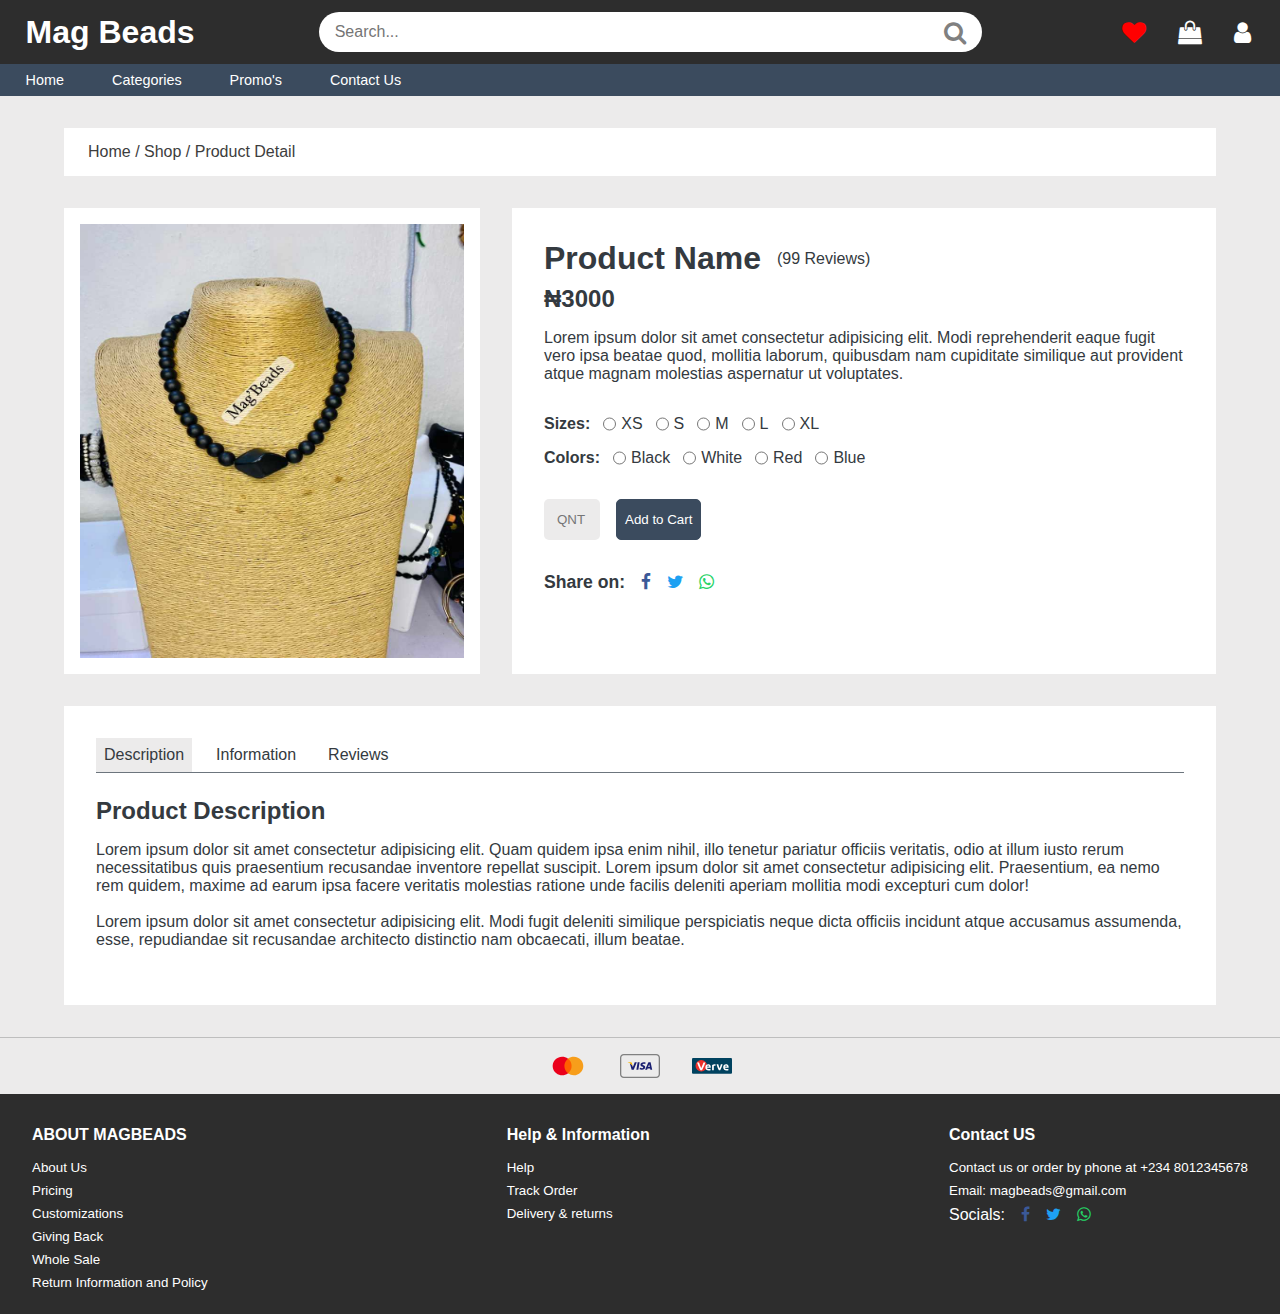
==== product_detail.html @ 9bba2bfe "Start version" ====
<!DOCTYPE html>
<html lang="en">
<head>
    <meta charset="UTF-8">
    <meta name="viewport" content="width=device-width, initial-scale=1.0">
    <title>MagBeads - Product Page</title>
    <link rel="stylesheet" href="css/test.css">
    <link rel="preconnect" href="https://fonts.googleapis.com">
    <link rel="preconnect" href="https://fonts.gstatic.com" crossorigin>
    <link href="https://fonts.googleapis.com/css2?family=Poppins:ital,wght@0,100;0,200;0,300;0,400;0,500;0,600;0,700;0,800;0,900;1,100;1,200;1,300;1,400;1,500;1,600;1,700;1,800&display=swap" rel="stylesheet">
    <link rel="stylesheet" href="assets/font-awesome/font-awesome.min.css">
</head>
<body>
    <div class="container_productPage">
        <div class="header">

        <div class="top_banner">
            <h1 id="banner"><a href="index.html">Mag Beads</a></h1>
            <div id="search">
                <input type="text" placeholder="Search...">
                <i class= "fa fa-search norm_size srch"></i>
            </div>
            <div id="icons">
                <div id="cart">
                    <a href="#"><i class="fa fa-heart norm_size" style="color: red;" ></i></a>
                </div>
                <div id="cart">
                    <a href="#"><i class="fa fa-shopping-bag norm_size" ></i></a>
                </div>
                <div>
                    <a href="regpage.html"><i class="fa fa-user norm_size"></i></a>
                </div>
            </div>
        </div>

        <div class="menu">
            <nav id="desktop-nav">
                <ul>
                    <li><a href="#">Home</a></li>
                    <li><a href="test2.html">Categories</a>
                        <div class="sub-list">
                            <ul>
                                <li><a href="shop.html">Waist Beads</a></li>
                                <li><a href="shop.html">Bracelets</a></li>
                                <li><a href="shop.html">Necklaces</a></li>
                                <li><a href="shop.html">Beaded Bags</a></li>
                                <li><a href="shop.html">Anklets</a></li>
                                <li><a href="shop.html">Phone Straps</a></li>
                            </ul>
                        </div>
                    </li>
                    <li><a href="#">Promo's</a></li>
                    <li><a href="#">Contact Us</a></li>
                </ul>
            </nav>
            <nav id="hamburger-nav">
                <div class="hamburger-menu">
                  <div class="hamburger-icon" onclick="toggleMenu()">
                    <span></span>
                    <span></span>
                    <span></span>
                  </div>
                  <div class="menu-links">
                    <li><i class="fa fa-home norm_size"></i><a href="#" onclick="toggleMenu()">Home</a></li>
                    <li><i class="fa fa-tags norm_size" ></i><a href="test2.html">Categories</a>
                        <div class="sub-list">
                            <ul>
                                <li><a href="shop.html" onclick="toggleMenu()">Waist Beads</a></li>
                                <li><a href="shop.html" onclick="toggleMenu()">Bracelets</a></li>
                                <li><a href="shop.html" onclick="toggleMenu()">Necklaces</a></li>
                                <li><a href="shop.html" onclick="toggleMenu()">Beaded Bags</a></li>
                                <li><a href="shop.html" onclick="toggleMenu()">Anklets</a></li>
                                <li><a href="shop.html" onclick="toggleMenu()">Phone Straps</a></li>
                            </ul>
                        </div>
                    </li>
                    <li><i class="fa fa-list norm_size"></i><a href="#" onclick="toggleMenu()">Promo's</a></li>
                    <li><i class="fa fa-envelope norm_size"></i><a href="#" onclick="toggleMenu()">Contact Us</a></li>
                  </div>
                </div>
              </nav>
        </div>
        </div>

        <div id="body_background">
            <div id="directory"><p>Home / Shop / Product Detail </p></div>
        </div>

        <div class="main_body_productPage">
            <div class="content">

                <div class="left_main">
                    <div class="image_conatiner" style="background: url('assets/item1.jpg');background-size: cover;background-position: center;"><img src="assets/item1.jpg" alt=""></div>
                </div>

                <div class="right_main">
                    <div class="product_details">
                        <h1>Product Name</h1>
                        <span>(99 Reviews)</span>
                    </div>
                    <div class="product_description">
                        <h2>₦3000</h2>
                        <p>Lorem ipsum dolor sit amet consectetur adipisicing elit. Modi reprehenderit eaque fugit vero ipsa beatae quod, mollitia laborum, 
                           quibusdam nam cupiditate similique aut provident atque magnam molestias aspernatur ut voluptates.
                        </p>
                    </div>
                    <div class="product_specifications mt">
                        <div class="product_specifications--ctrls">
                            <h4>Sizes:</h4>
                            <input type="radio" name="xlarge" >
                            <label for="xlarge">XS</label>
                            
                            <input type="radio" name="large" >
                            <label for="small">S</label>

                            <input type="radio" name="medium" >
                            <label for="medium">M</label>

                            <input type="radio" name="small" >
                            <label for="large">L</label>

                            <input type="radio" name="small" >
                            <label for="xlarge">XL</label>
                        </div>
                        <div class="product_specifications--ctrls">
                            <h4>Colors:</h4>
                            <input type="radio" name="black">
                            <label for="black">Black</label>
                                
                            <input type="radio" name="white">
                            <label for="white">White</label>

                            <input type="radio" name="red">
                            <label for="red">Red</label>

                            <input type="radio" name="blue">
                            <label for="blue">Blue</label>
                        </div>
                    </div>
                    <div class="product_amount mt">
                        <input placeholder="QNT">
                        <button>Add to Cart</button>
                    </div>
                    <h4 class="product_share mt">Share on:
                        <a href="#"><i class="fa fa-facebook" style="color: #3b5998;"></i></a>
                        <a href="#"><i class="fa fa-twitter" style="color: #1da1f2;"></i></a>
                        <a href="#"><i class="fa fa-whatsapp" style="color: #25d366"></i></a>
                    </h4>
                    
                </div>
            </div>

            <div class="detailed_description">
                <nav>
                    <ul>
                        <li>Description</li>
                        <li>Information</li>
                        <li>Reviews</li>
                    </ul>
                </nav>
                <div class="main_description">
                    <h2>Product Description</h2>
                    <p>Lorem ipsum dolor sit amet consectetur adipisicing elit. Quam quidem ipsa enim nihil, illo tenetur pariatur officiis veritatis, 
                       odio at illum iusto rerum necessitatibus quis praesentium recusandae inventore repellat suscipit. Lorem ipsum dolor sit amet consectetur 
                       adipisicing elit. Praesentium, ea nemo rem quidem, maxime ad earum ipsa facere veritatis molestias ratione unde facilis deleniti aperiam 
                       mollitia modi excepturi cum dolor!
                        <br>
                        <br>
                       Lorem ipsum dolor sit amet consectetur adipisicing elit. Modi fugit deleniti similique perspiciatis neque dicta officiis incidunt atque 
                       accusamus assumenda, esse, repudiandae sit recusandae architecto distinctio nam obcaecati, illum beatae.
                    </p>
                </div>
            </div>
        </div>

        <footer>
            <div id="footer_icons">
                    <ul>
                        <li><img src="assets/ma_symbol.svg" alt="MasterCard" style="width: 40px;"></li>
                        <li><img src="assets/visa-icon.svg" alt="Visa" style="width: 40px;"></li>
                        <li><img src="assets/verve-svgrepo-com.svg" alt="Verve" style="width: 40px;"></li>
                    </ul>
            </div>
    
            <div id="footer">
                <div id="footer_components">
                    <div id="about_us">
                        <h4>ABOUT MAGBEADS</h4>
                        <ul>
                            <li><a href="#">About Us</a></li>
                            <li><a href="#">Pricing</a></li>
                            <li><a href="#">Customizations</a></li>
                            <li><a href="#">Giving Back</a></li>
                            <li><a href="#">Whole Sale</a></li>
                            <li><a href="#">Return Information and Policy</a></li>
                        </ul>
                    </div>
                    
                    <div id="Help">
                        <h4>Help & Information</h4>
                        <ul>
                            <li><a href="#">Help</a></li>
                            <li><a href="#">Track Order</a></li>
                            <li><a href="#">Delivery & returns</a></li>
                        </ul>
                    </div>
                    
                    <div id="contact_us">
                        <h4>Contact US</h4>
                        <ul>
                            <li>Contact us or order by phone at +234 8012345678</li>
                            <li>Email: <a href="#">magbeads@gmail.com</a></li>
                            <li style="display: flex; gap: 1rem; font-size: 1rem;">Socials: 
                                <a href="#"><i class="fa fa-facebook" style="color: #3b5998;"></i></a>
                                <a href="#"><i class="fa fa-twitter" style="color: #1da1f2;"></i></a>
                                <a href="#"><i class="fa fa-whatsapp" style="color: #25d366"></i></a>
                            </li>
                        </ul>
                    </div>
                    
                </div>
            </div>
    
    </footer>

    </div>
    <script src="script.js"></script>
</body>
</html>
---- css/test.css ----
:root {
    --white: #fff;
    --gray: #6c757d;
    --gray-dark: #343a40;
    --primary: #FFD333;
    --light: #FFFFFF;
    --text-dark: #3D464D;
    --text-light: rgb(108, 117, 125); ;
  }
  
  
  *{
    margin: 0;
    padding: 0;
    box-sizing: border-box;
    font-family: poppins;
    font-family: "Roboto", sans-serif;
    
}

body{
    background-color: rgb(236, 235, 235);
    /* transition: all 0.5 ease-in-out; */
    transition: all 0.5s ease;
}

img{
    display: block;
    max-width: 100%;
}

@font-face {
    font-family: 'FontAwesome';
    src: url('../fonts/fontawesome-webfont.woff2') format('woff2'),
         url('../fonts/fontawesome-webfont.woff') format('woff'),
         url('../fonts/fontawesome-webfont.ttf') format('truetype');
  }

/* -----ICON STYLING START----- */
.fa.norm_size{
    font-family: 'FontAwesome';
    font-size: 1.5rem;
    cursor: pointer;
    margin: 0 1rem;  
}

.fa-heart{
    color: rgb(82, 80, 80);
}
/* -----ICON STYLING END----- */


.top_banner {
    min-height: 4rem;
    display: flex;
    background-color: rgb(45, 45, 45);
    color: white;
    align-items: center;
    padding: 0 1% 0 2%;
}

#banner a {
    text-decoration: none;
    color: white;
    font-size: 2rem;
}

#search {
    position: relative;
    flex: 1;
    margin: 0 10%;
}

#search input {
    width: 100%;            
    height: 2.5rem;
    padding: 0 2.5rem 0 1rem;
    font-size: 1rem;
    border-radius: 20px;
    border: none;
    outline: none;
}

#search .srch {
    position: absolute;
    top: 50%;
    right: 0;            
    transform: translateY(-50%);
    font-size: 1.5rem;
    color: grey;
}

#icons{
    display:flex;
}

#icons a{
    text-decoration: none;
    color: white;
}

.menu{
    min-height: 2rem;
    background-color: rgb(59, 75, 94);
    padding: 0 2%;
    display: flex;
    align-items: center;
}

.menu ul li a{
    text-decoration: none;
    font-size: 0.9rem;
    color: white;      
}

.menu ul{
    list-style: none;
    display: flex;
    flex-wrap: wrap;
    width: 100%;
    max-width: 100%;
    flex: 1 1 auto;
    margin-right: 10px;
}

#desktop-nav li{
    margin-right: 3rem;
    font-weight: 200;
}

.menu li a:hover{
    color: grey;
    text-decoration-color: rgb(181, 181, 181); 
}

.sub-list{
    display: none;
}

.sub-list ul li a{
    color: black;
}

.sub-list ul li{
    margin: 1rem 1rem 2rem 1rem;
}

.menu ul li:hover .sub-list{
    display: block;
    position: absolute;
    padding-top: 5px;
    background-color: rgb(248, 248, 248);
    border-radius: 5px;
}

.menu ul li:hover .sub-list ul{
    display: block;
}

/* -----MOBILE NAV----- */
#hamburger-nav {
    display: none;
  }
  
  .hamburger-menu {
    position: relative;
    display: inline-block;
  }
  
  .hamburger-icon {
    display: flex;
    flex-direction: column;
    justify-content: space-between;
    height: 24px;
    width: 30px;
    cursor: pointer;
    margin: 0.7rem 0;
  }
  
  .hamburger-icon span {
    width: 100%;
    height: 2px;
    background-color: #FFFFFF;
    transition: all 0.3 ease-in-out;
  }

  .menu-links {
    position: fixed;
    /* top: ; */
    left: -0.5rem;
    background-color: white;
    width: fit-content;
    height: 100vh;
    transform: translateX(-15rem);
    overflow: hidden;
    /* transition: all 0.5 ease-in-out; */
    transition: all 0.3s ease;
  }
  
  .menu-links a {
    display: block;
    padding: 10px;
    /* text-align: center; */
    font-size: 1.5rem;
    color: black;
    text-decoration: none;
    transition: all 0.3 ease-in-out;
    width: 70%;
    margin: 0 auto;
    
  }
  
  .menu-links li {
    list-style: none;
    display: flex; 
    align-items: center;
    margin: 0.5rem 1rem;
  }
  
  /* .menu-links.open {
    max-height: 300px;
  } */

  .menu-links.open {
    /* height: 100vh; */
    transform: translateX(0rem);
    transition: all 0.5 ease-in-out;
  }

  .hamburger-icon.open span:first-child {
    transform: rotate(45deg) translate(10px, 5px);
  }
  
  .hamburger-icon.open span:nth-child(2) {
    opacity: 0;
  }
  
  .hamburger-icon.open span:last-child {
    transform: rotate(-45deg) translate(10px, -5px);
  }
  
  .hamburger-icon span:first-child {
    transform: none;
  }
  
  .hamburger-icon span:first-child {
    opacity: 1;
  }
  
  .hamburger-icon span:first-child {
    transform: none;
  }
/* -----MOBILE END----- */

.cart{
    display: flex;
    font-size: 1.8rem;
    justify-content: right;
    margin-right: 3%;
}

.banner{
    min-height: 18rem;
    margin-top: 1.5rem;
    background-size: cover;
    background-position: center;
    display: flex;
    justify-content: center;
    align-items: center;
    text-align: center;
    font-size: 8rem;
    color: rgb(59, 75, 94);
}

/* ----- CONTENT SECTION ----- */

.itm_head_desc{
    width: 100%;
    display: flex;
    justify-content: center;
    align-items: center;
    margin: 2rem 0 1rem 0;
}

.item:hover{
    transform: scale(1.1); 
    box-shadow: 0 4px 8px rgba(0, 0, 0, 0.2), 0 4px 12px rgba(0, 0, 0, 0.1);
    cursor: pointer;
}

.item-section{ 
    overflow: hidden;
    padding: 2rem;
}

/* .item_div{
    width: 100%;
    display: flex;
    justify-content: center;
} */

.item{
    background-color: white;
    aspect-ratio: 3/ 4;
}

.items{
    display: grid;
    gap: 1.4rem;
    grid-template-columns: repeat(auto-fit, minmax(200px, 1fr)) ;
}

.items section{
    display: flex;
    flex-direction: column;
    align-items: center;
    margin-bottom: 1rem;
}

.itm_img{
    aspect-ratio: 3/ 4;
    height: 100%;
    width: 100%;
    display: flex;
    justify-content: flex-end;
    align-items: flex-end;
}

.itm_img i{
    margin: 1rem;
    font-size: 1rem;
    padding: 0.5rem;
    background-color: rgb(243, 241, 240);
    border-radius: 50%;
}

.itm_img i:hover{
    background-color: rgb(226, 224, 224);
    color: red;
}

.desc{
    width: 100%;
    margin: 0.8rem 0 0.9rem 1rem;
}

.desc h3{
    margin-bottom: 5px;
    font-weight: 400;
    font-size: 0.8rem;
}

.like{
    margin: 0 1rem 0 0;
}

.like i:hover{
    color: red;
    transform: scale(1.1); 
}

.add-cart{
    margin: 1rem 0 1rem 0;
    height: 2rem;
    width: 6rem;
    border-radius: 5px;
    border: 0;
    background-color: rgb(219, 219, 219);
}

.buy-opt{
    display: flex; 
    align-items: center;
    margin-left: 1rem;
}

.buy-opt p{
    margin-left: 1rem;  
}

.buy-opt i{
    margin-left: 1rem;
    
}
/* ----- CONTENT SECTION END ----- */

/* -----FOOTER SECTION START----- */

#footer_icons{
    border-top: 1px solid rgb(190, 190, 190);
    padding: 0.5rem 0;
}

#footer_icons ul{
    display: flex;
    justify-content: center;
    align-items: center;
    gap: 2rem;
    list-style: none;
    font-size: x-large;
}

#footer_icons ul li{
   cursor: pointer;
}

#footer{
    background-color: rgb(45, 45, 45);
}

#footer_components{
    display: flex;
    justify-content: space-between;
    margin: 0rem 2rem;
    color: white;
    flex-wrap: wrap;
}

#footer_components div{
    padding: 2rem 0 1rem 0 ;
}

#footer_components h4{
    margin-bottom: 1rem;
}

#footer_components ul li{
    font-weight: 100;
    font-size: smaller;
    list-style: none;
    margin-bottom: 0.5rem;
}

#footer_components ul li a{
    text-decoration: none;
    color: white;
}

#footer_components ul li a:hover{
    text-decoration: underline;
}


/* -----FOOTER SECTION END----- */

/* -----SHOP PAGE START----- */

#directory{
    width: 100%;
    margin: 2rem 0;
    display: flex;
    justify-content: center;  
}

#directory p{
    width: 90%;
    height: 3rem;
    background-color:rgb(255, 255, 255);
    display: flex;
    align-items: center;
    padding: 0 0 0 1.5rem;
    font-weight: 300;
    font-size: medium;
    color: rgb(61, 61, 61);
}

#body_div{
    display: flex;
    justify-content: center;
    flex-wrap: wrap;
    margin: 0 4rem;
}

#sidebar_nav{
    /* padding-left: 1rem; */
    flex: 0 0;
}

#sidebar_nav h3{
    font-weight: 300;
    color: rgb(61, 61, 61);
}

.sidebar_filter{
    margin: 2rem 0rem 2rem 0rem;
    background-color: rgb(255, 255, 255);
    color: rgb(108, 117, 125);
}

.filter_container{
    min-width: 16rem;
    background-color: rgb(255, 255, 255);
    padding: 1.5rem;
}

.filter{
    display: flex;
    flex-direction: column;
    gap: 1rem;
}

.filter_opt{
    display: flex;
    gap: 2rem;
    justify-content: space-between;
    align-items: center;
}

.label_badge{
    border: 1px solid rgb(212, 210, 210);
    padding: 3px;
    border-radius: 2px;
    font-size: 11px;
}

/* .test_div{
    display: flex;
    width: 100%;
    justify-content: center;
} */

#button_group{
    display: flex;
    justify-content: space-between;
    /* width: 74%; */
}

#sort_btn button{
    border: none;
    padding: 6px 7px;
    background-color: #FFFFFF;
    color: #3D464D;
}

#arrange_btn i{
    padding: 6px 7px;
    background-color: #FFFFFF;
}

#item-section{
    margin: 1.6rem 0;   
}

#item_div{
    flex: 1 0;  
    /* margin: 0 4rem; */
    margin: 0 0 0 4rem;
}

.page_no_nav{
    margin: 2rem 0;
    color: var(--text-dark);
    display: inline-flex;
    border-collapse: collapse;
    justify-content: center;
    width: 100%;
}

.page_no_nav span{
    display: inline-block;
    border: 0.5px solid rgb(189, 189, 189);
    padding: 5px 6px;
    background-color: #FFFFFF;

}

.page_no_nav span:nth-of-type(2) {
    background-color: rgb(45, 45, 45);
    color: #FFFFFF;
}

.page_no_nav span:hover{
    background-color: rgb(189, 189, 189);
    color: #FFFFFF;
    cursor: pointer;
}

/* -----SHOP PAGE END----- */

/* -----PRODUCT DETAIL PAGE BEGIN----- */

.main_body_productPage{
    flex-direction: column;
    display: flex;
    align-items: center;
    color: #343a40;
}

.content{
    width: 90%;
    display: flex;
    gap: 2rem;   
}

.left_main{
    background-color: #FFFFFF; 
    padding: 1rem;
    flex: 1.2;
    aspect-ratio: 5 / 5.6;
}

.image_conatiner{
    height: 100%;
    width: 100%;
    aspect-ratio: 5 / 5.6;
}

.image_conatiner img{
    height: 100%;
    width: 100%;
}

.right_main{
    background-color: #FFFFFF; 
    padding: 2rem;
    display: flex;
    flex-direction: column;
    flex: 2;
    
}

.product_details{
    display: flex;
    align-items: center;
    gap: 1rem;
    margin-bottom: 0.5rem;
}

.mt{
    margin-top: 2rem;
}

.product_description, .product_specifications{
    display: flex;
    flex-direction: column;
    gap: 1rem;
}

.product_specifications--ctrls{
    display: flex;
    gap: 5px;
}

.product_specifications--ctrls input{
    margin-left: 0.5rem;
}

.product_amount{
    display: flex;
    gap: 1rem;
}

.product_amount input{
    min-height: 2rem;
    width: 3.5rem;
    outline: none;
    border: none;
    background-color: rgb(236, 235, 235);
    padding: 13px;  
    border-radius: 5px;
}

.product_amount button{
    padding: 0.5rem;
    background-color: rgb(59, 75, 94);
    color: #FFFFFF;
    outline: none;
    border: 1px solid rgb(59, 75, 94);
    border-radius: 5px;
}

.product_share{
    display: flex;
    gap: 1rem;
    font-size: 1.1rem;
}

.detailed_description{
    width: 90%;
    background-color: #FFFFFF;
    margin: 2rem 0;
    padding: 2rem;
    
}

.detailed_description nav ul{
    list-style: none;
    display: flex;
    gap: 1rem;
    border-bottom: 1px solid #6c757d;
}

.detailed_description nav ul li{
  padding: 0.5rem;
}

.detailed_description nav ul li:first-child {
    background-color: rgb(236, 235, 235);
}

.main_description{
    margin: 1.5rem 0;
}

.main_description h2{
    margin-bottom: 1rem;
}

/* -----PRODUCT DETAIL PAGE END----- */



/* -----MEDIA QUERY START----- */
@media screen and (max-width: 600px) {
    .content{
        display: flex;
        flex-direction: column;
        flex-wrap: wrap;    
    }

    .left_main{
        background-color: #FFFFFF; 
        padding: 1rem; 
        flex: 1;
    }

    .right_main{
        background-color: #FFFFFF; 
        padding: 1.5rem;
        display: flex;
        flex-direction: column;
        flex: 1;
    }

    #body_div{
        margin: 0 1rem;
    }

    .item-section{
        padding: 2rem 3rem ;
    }
}

@media screen and (max-width: 647px) {
    #item_div{
        flex: 1 0;  
        margin: 0 2rem;        
    } 

    #search {
        margin: 0;
    }

    #search input {
        display: none;
    }

    #desktop-nav {
        display: none;
      }
      #hamburger-nav {
        display: flex;
      }

      .content{
        display: flex;
        flex-direction: column;
        flex-wrap: wrap;    
    }

    .top_banner{
        position: fixed;
        width: 100%;
        top: 0;
        z-index: 5;
    }

    .menu{
        position: fixed;
        top: 4rem;
        width: 100%;
        z-index: 5;
    }

    #body_background, #body_div, .main_body_productPage, .all, footer{
        position: relative;
        top: 7rem;
    }

    /* {
        position: relative;
        top: 7rem;
    }

    footer{
        position: relative;
        top: 7rem;
    } */
}




/* -----MEDIA QUERY END----- */
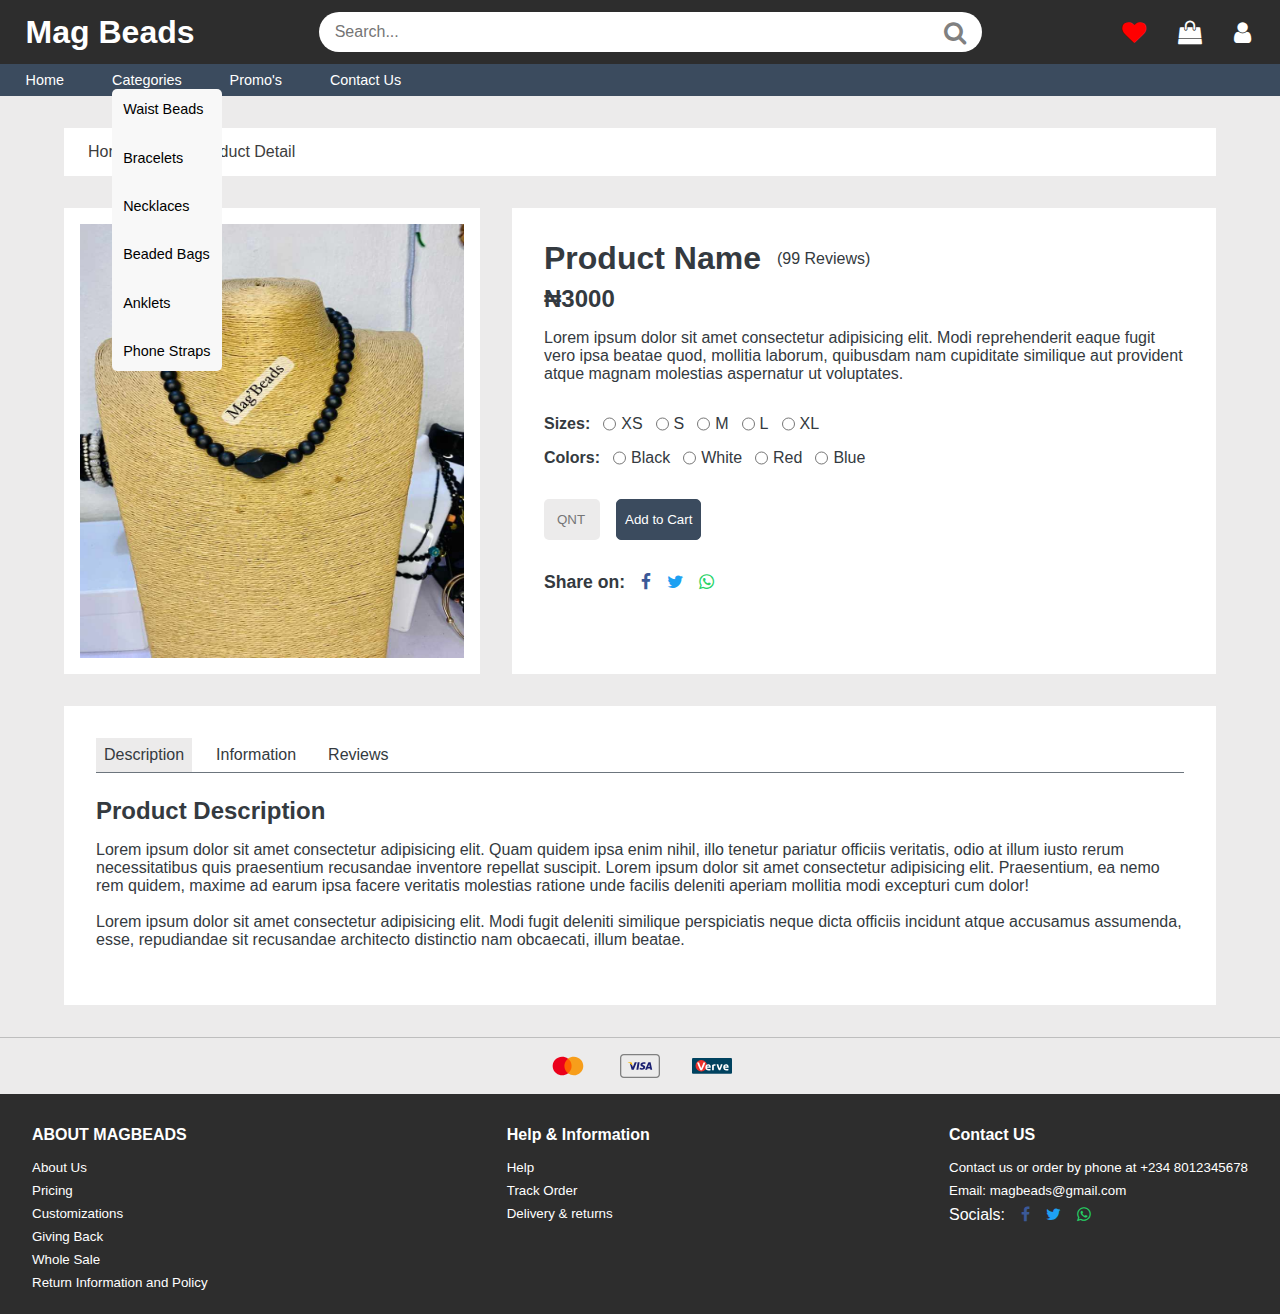
==== commit 02732e96: "overall style change and fixed side-menu for mobile view" ====
--- a/product_detail.html
+++ b/product_detail.html
@@ -4,7 +4,7 @@
     <meta charset="UTF-8">
     <meta name="viewport" content="width=device-width, initial-scale=1.0">
     <title>MagBeads - Product Page</title>
-    <link rel="stylesheet" href="css/test.css">
+    <link rel="stylesheet" href="css/style.css">
     <link rel="preconnect" href="https://fonts.googleapis.com">
     <link rel="preconnect" href="https://fonts.gstatic.com" crossorigin>
     <link href="https://fonts.googleapis.com/css2?family=Poppins:ital,wght@0,100;0,200;0,300;0,400;0,500;0,600;0,700;0,800;0,900;1,100;1,200;1,300;1,400;1,500;1,600;1,700;1,800&display=swap" rel="stylesheet">
@@ -13,73 +13,77 @@
 <body>
     <div class="container_productPage">
         <div class="header">
-
-        <div class="top_banner">
-            <h1 id="banner"><a href="index.html">Mag Beads</a></h1>
-            <div id="search">
-                <input type="text" placeholder="Search...">
-                <i class= "fa fa-search norm_size srch"></i>
-            </div>
-            <div id="icons">
-                <div id="cart">
-                    <a href="#"><i class="fa fa-heart norm_size" style="color: red;" ></i></a>
-                </div>
-                <div id="cart">
-                    <a href="#"><i class="fa fa-shopping-bag norm_size" ></i></a>
-                </div>
-                <div>
-                    <a href="regpage.html"><i class="fa fa-user norm_size"></i></a>
-                </div>
-            </div>
-        </div>
-
-        <div class="menu">
-            <nav id="desktop-nav">
-                <ul>
-                    <li><a href="#">Home</a></li>
-                    <li><a href="test2.html">Categories</a>
-                        <div class="sub-list">
-                            <ul>
-                                <li><a href="shop.html">Waist Beads</a></li>
-                                <li><a href="shop.html">Bracelets</a></li>
-                                <li><a href="shop.html">Necklaces</a></li>
-                                <li><a href="shop.html">Beaded Bags</a></li>
-                                <li><a href="shop.html">Anklets</a></li>
-                                <li><a href="shop.html">Phone Straps</a></li>
-                            </ul>
-                        </div>
-                    </li>
-                    <li><a href="#">Promo's</a></li>
-                    <li><a href="#">Contact Us</a></li>
-                </ul>
-            </nav>
-            <nav id="hamburger-nav">
-                <div class="hamburger-menu">
-                  <div class="hamburger-icon" onclick="toggleMenu()">
-                    <span></span>
-                    <span></span>
-                    <span></span>
-                  </div>
-                  <div class="menu-links">
-                    <li><i class="fa fa-home norm_size"></i><a href="#" onclick="toggleMenu()">Home</a></li>
-                    <li><i class="fa fa-tags norm_size" ></i><a href="test2.html">Categories</a>
-                        <div class="sub-list">
-                            <ul>
-                                <li><a href="shop.html" onclick="toggleMenu()">Waist Beads</a></li>
-                                <li><a href="shop.html" onclick="toggleMenu()">Bracelets</a></li>
-                                <li><a href="shop.html" onclick="toggleMenu()">Necklaces</a></li>
-                                <li><a href="shop.html" onclick="toggleMenu()">Beaded Bags</a></li>
-                                <li><a href="shop.html" onclick="toggleMenu()">Anklets</a></li>
-                                <li><a href="shop.html" onclick="toggleMenu()">Phone Straps</a></li>
-                            </ul>
-                        </div>
-                    </li>
-                    <li><i class="fa fa-list norm_size"></i><a href="#" onclick="toggleMenu()">Promo's</a></li>
-                    <li><i class="fa fa-envelope norm_size"></i><a href="#" onclick="toggleMenu()">Contact Us</a></li>
-                  </div>
-                </div>
-              </nav>
-        </div>
+            <div class="top_banner">
+                <h1 id="banner"><a href="index.html">Mag Beads</a></h1>
+                <div id="search">
+                    <input type="text" placeholder="Search...">
+                    <i class= "fa fa-search norm_size srch"></i>
+                </div>
+                <div id="icons">
+                    <div id="cart">
+                        <a href="#"><i class="fa fa-heart norm_size" style="color: red;" ></i></a>
+                    </div>
+                    <div id="cart">
+                        <a href="#"><i class="fa fa-shopping-bag norm_size" ></i></a>
+                    </div>
+                    <div>
+                        <a href="regpage.html"><i class="fa fa-user norm_size"></i></a>
+                    </div>
+                </div>
+            </div>
+
+            <div class="menu">
+                <nav id="desktop-nav">
+                    <ul>
+                        <li><a href="#">Home</a></li>
+                        <li><a href="#">Categories</a>
+                            <div class="sub-list">
+                                <ol>
+                                    <li><a href="shop.html">Waist Beads</a></li>
+                                    <li><a href="shop.html">Bracelets</a></li>
+                                    <li><a href="shop.html">Necklaces</a></li>
+                                    <li><a href="shop.html">Beaded Bags</a></li>
+                                    <li><a href="shop.html">Anklets</a></li>
+                                    <li><a href="shop.html">Phone Straps</a></li>
+                                </ol>
+                            </div>
+                        </li>
+                        <li><a href="#">Promo's</a></li>
+                        <li><a href="#">Contact Us</a></li>
+                    </ul>
+                </nav>
+                <nav id="hamburger-nav">
+                    <div class="hamburger-menu">
+                      <div class="hamburger-icon" onclick="toggleMenu()">
+                        <span></span>
+                        <span></span>
+                        <span></span>
+                      </div>
+                      <div class="menu-links">
+                        <div class="content">
+                        <ul>
+                        <li><a href="#" onclick="toggleMenu()"><i class="fa fa-home norm_size"></i>Home</a></li>
+                        <li id="sub_menu" onclick="toggle_Sub_menu()"><a href="#"><i class="fa fa-tags norm_size" ></i>Categories</a>
+                            <div id="sub">
+                               <ul>
+                                    <li><img src="assets/metallic_black_bead.svg"><a href="shop.html" onclick="toggleMenu()">Waist Beads</a></li>
+                                    <li><img src="assets/metallic_black_bead.svg"><a href="shop.html" onclick="toggleMenu()">Bracelets</a></li>
+                                    <li><img src="assets/metallic_black_bead.svg"><a href="shop.html" onclick="toggleMenu()">Necklaces</a></li>
+                                    <li><img src="assets/metallic_black_bead.svg"><a href="shop.html" onclick="toggleMenu()">Beaded Bags</a></li>
+                                    <li><img src="assets/metallic_black_bead.svg"><a href="shop.html" onclick="toggleMenu()">Anklets</a></li>
+                                    <li><img src="assets/metallic_black_bead.svg"><a href="shop.html" onclick="toggleMenu()">Phone Straps</a></li>
+                                </ul>
+                            </div>
+                        </li>
+                        
+                        <li><a href="#" onclick="toggleMenu()"><i class="fa fa-list norm_size"></i>Promo's</a></li>
+                        <li><a href="#" onclick="toggleMenu()"><i class="fa fa-envelope norm_size"></i>Contact Us</a></li>
+                    </ul>
+                      </div>
+                    </div>
+                    </div>
+                  </nav>
+            </div>
         </div>
 
         <div id="body_background">
--- a/css/style.css
+++ b/css/style.css
@@ -0,0 +1,852 @@
+:root {
+    --white: #fff;
+    --gray: #6c757d;
+    --gray-dark: #343a40;
+    --primary: #FFD333;
+    --light: #FFFFFF;
+    --text-dark: #3D464D;
+    --text-light: rgb(108, 117, 125); ;
+  }
+  
+  
+  *{
+    margin: 0;
+    padding: 0;
+    box-sizing: border-box;
+    font-family: poppins;
+    font-family: "Roboto", sans-serif;
+    
+}
+
+body{
+    background-color: rgb(236, 235, 235);
+    /* transition: all 0.5 ease-in-out; */
+    transition: all 0.5s ease;
+}
+
+img{
+    display: block;
+    max-width: 100%;
+}
+
+@font-face {
+    font-family: 'FontAwesome';
+    src: url('../fonts/fontawesome-webfont.woff2') format('woff2'),
+         url('../fonts/fontawesome-webfont.woff') format('woff'),
+         url('../fonts/fontawesome-webfont.ttf') format('truetype');
+  }
+
+/* -----ICON STYLING START----- */
+.fa.norm_size{
+    font-family: 'FontAwesome';
+    font-size: 1.5rem;
+    cursor: pointer;
+    margin: 0 1rem;  
+}
+
+.fa-heart{
+    color: rgb(82, 80, 80);
+}
+/* -----ICON STYLING END----- */
+
+
+.top_banner {
+    min-height: 4rem;
+    display: flex;
+    background-color: rgb(45, 45, 45);
+    color: white;
+    align-items: center;
+    padding: 0 1% 0 2%;
+}
+
+#banner a {
+    text-decoration: none;
+    color: white;
+    font-size: 2rem;
+}
+
+#search {
+    position: relative;
+    flex: 1;
+    margin: 0 10%;
+}
+
+#search input {
+    width: 100%;            
+    height: 2.5rem;
+    padding: 0 2.5rem 0 1rem;
+    font-size: 1rem;
+    border-radius: 20px;
+    border: none;
+    outline: none;
+}
+
+#search .srch {
+    position: absolute;
+    top: 50%;
+    right: 0;            
+    transform: translateY(-50%);
+    font-size: 1.5rem;
+    color: grey;
+}
+
+#icons{
+    display:flex;
+}
+
+#icons a{
+    text-decoration: none;
+    color: white;
+}
+
+.menu{
+    min-height: 2rem;
+    background-color: rgb(59, 75, 94);
+    padding: 0 2%;
+    display: flex;
+    align-items: center;
+}
+
+.menu ul li a{
+    text-decoration: none;
+    font-size: 0.9rem;
+    color: white;      
+}
+
+.menu ul{
+    list-style: none;
+    display: flex;
+    flex-wrap: wrap;
+    width: 100%;
+    max-width: 100%;
+    flex: 1 1 auto;
+    margin-right: 10px;
+}
+
+#desktop-nav li{
+    /* margin-right: 3rem; */
+    font-weight: 200;
+   
+}
+
+#desktop-nav{
+    width: 100%;
+}
+
+#desktop-nav ul{
+    display: flex;
+    gap: 3rem;
+}
+
+
+.menu li a:hover{
+    color: grey;
+    text-decoration-color: rgb(181, 181, 181); 
+}
+
+.sub-list{
+    /* display: none; */
+    display: block;
+    position: absolute;
+    background-color: rgb(248, 248, 248);
+    border-radius: 5px;
+}
+
+.sub-list ol{
+    list-style: none;
+    display: flex;
+    flex-direction: column;
+    gap: 0.5rem;
+}
+
+.sub-list ol li{
+    padding: 0.7rem;
+}
+
+.sub-list ol li a{
+    color: black;
+}
+
+.menu ul li:hover .sub-list{
+    display: block;
+}
+
+/* -----MOBILE NAV----- */
+#hamburger-nav {
+    display: none;
+  }
+  
+  .hamburger-menu {
+    position: relative;
+    display: inline-block;
+  }
+  
+  .hamburger-icon {
+    display: flex;
+    flex-direction: column;
+    justify-content: space-between;
+    height: 24px;
+    width: 30px;
+    cursor: pointer;
+    margin: 0.7rem 0;
+  }
+  
+  .hamburger-icon span {
+    width: 100%;
+    height: 2px;
+    background-color: #FFFFFF;
+    transition: all 0.3 ease-in-out;
+  }
+
+  .menu-links {
+    position: fixed;
+    /* top: ; */
+    left: -0.5rem;
+    background-color: white;
+    min-width: 17rem;
+    height: 100vh;
+    transform: translateX(-17rem);
+    overflow: hidden;
+    /* transition: all 0.5 ease-in-out; */
+    transition: all 0.3s ease;
+    display: flex;
+    flex-direction: column;
+  }
+  
+  .menu-links ul li a {
+    font-size: 1.5rem;
+    color: black;
+    text-decoration: none;
+  }
+
+  .menu-links ul{
+    display: flex;
+    flex-direction: column;
+  }
+  
+  .menu-links li {
+    margin: 0.5rem 1rem;
+    padding: 10px;
+  }
+
+  #sub{
+    display: none;
+    margin-top: 0.5rem;
+  }
+
+  #sub.open{
+    display: block;
+    /* transform: translateX(-1rem); */
+  }
+
+  #sub ul li{
+    display: flex;
+    align-items: center;
+  }
+
+  #sub ul li img{
+    width: 1.8rem;
+  }
+
+  #sub ul li a{
+    font-size: 1.1rem;
+  }
+
+  .content{
+    max-height: 100vh;
+    overflow-y: auto;
+    flex-grow: 1;
+    
+  }
+  
+  /* .menu-links.open {
+    max-height: 300px;
+  } */
+
+  .menu-links.open {
+    /* height: 100vh; */
+    transform: translateX(0rem);
+    transition: all 0.5 ease-in-out;
+  }
+
+  .hamburger-icon.open span:first-child {
+    transform: rotate(45deg) translate(10px, 5px);
+  }
+  
+  .hamburger-icon.open span:nth-child(2) {
+    opacity: 0;
+  }
+  
+  .hamburger-icon.open span:last-child {
+    transform: rotate(-45deg) translate(10px, -5px);
+  }
+  
+  .hamburger-icon span:first-child {
+    transform: none;
+  }
+  
+  .hamburger-icon span:first-child {
+    opacity: 1;
+  }
+  
+  .hamburger-icon span:first-child {
+    transform: none;
+  }
+/* -----MOBILE END----- */
+
+.cart{
+    display: flex;
+    font-size: 1.8rem;
+    justify-content: right;
+    margin-right: 3%;
+}
+
+.banner{
+    min-height: 18rem;
+    margin-top: 1.5rem;
+    background-size: cover;
+    background-position: center;
+    display: flex;
+    justify-content: center;
+    align-items: center;
+    text-align: center;
+    font-size: 8rem;
+    color: rgb(59, 75, 94);
+}
+
+/* ----- CONTENT SECTION ----- */
+
+.itm_head_desc{
+    width: 100%;
+    display: flex;
+    justify-content: center;
+    align-items: center;
+    margin: 2rem 0 1rem 0;
+}
+
+.item:hover{
+    transform: scale(1.1); 
+    box-shadow: 0 4px 8px rgba(0, 0, 0, 0.2), 0 4px 12px rgba(0, 0, 0, 0.1);
+    cursor: pointer;
+}
+
+.item-section{ 
+    overflow: hidden;
+    padding: 2rem;
+}
+
+/* .item_div{
+    width: 100%;
+    display: flex;
+    justify-content: center;
+} */
+
+.item{
+    background-color: white;
+    aspect-ratio: 3/ 4;
+}
+
+.items{
+    display: grid;
+    gap: 1.4rem;
+    grid-template-columns: repeat(auto-fit, minmax(200px, 1fr)) ;
+}
+
+.items section{
+    display: flex;
+    flex-direction: column;
+    align-items: center;
+    margin-bottom: 1rem;
+}
+
+.itm_img{
+    aspect-ratio: 3/ 4;
+    height: 100%;
+    width: 100%;
+    display: flex;
+    justify-content: flex-end;
+    align-items: flex-end;
+}
+
+.itm_img i{
+    margin: 1rem;
+    font-size: 1rem;
+    padding: 0.5rem;
+    background-color: rgb(243, 241, 240);
+    border-radius: 50%;
+}
+
+.itm_img i:hover{
+    background-color: rgb(226, 224, 224);
+    color: red;
+}
+
+.desc{
+    width: 100%;
+    margin: 0.8rem 0 0.9rem 1rem;
+}
+
+.desc h3{
+    margin-bottom: 5px;
+    font-weight: 400;
+    font-size: 0.8rem;
+}
+
+.like{
+    margin: 0 1rem 0 0;
+}
+
+.like i:hover{
+    color: red;
+    transform: scale(1.1); 
+}
+
+.add-cart{
+    margin: 1rem 0 1rem 0;
+    height: 2rem;
+    width: 6rem;
+    border-radius: 5px;
+    border: 0;
+    background-color: rgb(219, 219, 219);
+}
+
+.buy-opt{
+    display: flex; 
+    align-items: center;
+    margin-left: 1rem;
+}
+
+.buy-opt p{
+    margin-left: 1rem;  
+}
+
+.buy-opt i{
+    margin-left: 1rem;
+    
+}
+/* ----- CONTENT SECTION END ----- */
+
+/* -----FOOTER SECTION START----- */
+
+#footer_icons{
+    border-top: 1px solid rgb(190, 190, 190);
+    padding: 0.5rem 0;
+}
+
+#footer_icons ul{
+    display: flex;
+    justify-content: center;
+    align-items: center;
+    gap: 2rem;
+    list-style: none;
+    font-size: x-large;
+}
+
+#footer_icons ul li{
+   cursor: pointer;
+}
+
+#footer{
+    background-color: rgb(45, 45, 45);
+}
+
+#footer_components{
+    display: flex;
+    justify-content: space-between;
+    margin: 0rem 2rem;
+    color: white;
+    flex-wrap: wrap;
+}
+
+#footer_components div{
+    padding: 2rem 0 1rem 0 ;
+}
+
+#footer_components h4{
+    margin-bottom: 1rem;
+}
+
+#footer_components ul li{
+    font-weight: 100;
+    font-size: smaller;
+    list-style: none;
+    margin-bottom: 0.5rem;
+}
+
+#footer_components ul li a{
+    text-decoration: none;
+    color: white;
+}
+
+#footer_components ul li a:hover{
+    text-decoration: underline;
+}
+
+
+/* -----FOOTER SECTION END----- */
+
+/* -----SHOP PAGE START----- */
+
+#directory{
+    width: 100%;
+    margin: 2rem 0;
+    display: flex;
+    justify-content: center;  
+}
+
+#directory p{
+    width: 90%;
+    height: 3rem;
+    background-color:rgb(255, 255, 255);
+    display: flex;
+    align-items: center;
+    padding: 0 0 0 1.5rem;
+    font-weight: 300;
+    font-size: medium;
+    color: rgb(61, 61, 61);
+}
+
+#body_div{
+    display: flex;
+    justify-content: center;
+    flex-wrap: wrap;
+    margin: 0 4rem;
+}
+
+#sidebar_nav{
+    /* padding-left: 1rem; */
+    flex: 0 0;
+}
+
+#sidebar_nav h3{
+    font-weight: 300;
+    color: rgb(61, 61, 61);
+}
+
+.sidebar_filter{
+    margin: 2rem 0rem 2rem 0rem;
+    background-color: rgb(255, 255, 255);
+    color: rgb(108, 117, 125);
+}
+
+.filter_container{
+    min-width: 16rem;
+    background-color: rgb(255, 255, 255);
+    padding: 1.5rem;
+}
+
+.filter{
+    display: flex;
+    flex-direction: column;
+    gap: 1rem;
+}
+
+.filter_opt{
+    display: flex;
+    gap: 2rem;
+    justify-content: space-between;
+    align-items: center;
+}
+
+.checkbox_opt{
+    display: flex;
+    gap: 0.4rem;
+    align-items: center;
+}
+
+.label_badge{
+    border: 1px solid rgb(212, 210, 210);
+    padding: 3px;
+    border-radius: 2px;
+    font-size: 11px;
+}
+
+/* .test_div{
+    display: flex;
+    width: 100%;
+    justify-content: center;
+} */
+
+#button_group{
+    display: flex;
+    justify-content: space-between;
+    /* width: 74%; */
+}
+
+#sort_btn button{
+    border: none;
+    padding: 6px 7px;
+    background-color: #FFFFFF;
+    color: #3D464D;
+}
+
+#arrange_btn i{
+    padding: 6px 7px;
+    background-color: #FFFFFF;
+}
+
+#item-section{
+    margin: 1.6rem 0;   
+}
+
+#item_div{
+    flex: 1 0;  
+    /* margin: 0 4rem; */
+    margin: 0 0 0 4rem;
+}
+
+.page_no_nav{
+    margin: 2rem 0;
+    color: var(--text-dark);
+    display: inline-flex;
+    border-collapse: collapse;
+    justify-content: center;
+    width: 100%;
+}
+
+.page_no_nav span{
+    display: inline-block;
+    border: 0.5px solid rgb(189, 189, 189);
+    padding: 5px 6px;
+    background-color: #FFFFFF;
+
+}
+
+.page_no_nav span:nth-of-type(2) {
+    background-color: rgb(45, 45, 45);
+    color: #FFFFFF;
+}
+
+.page_no_nav span:hover{
+    background-color: rgb(189, 189, 189);
+    color: #FFFFFF;
+    cursor: pointer;
+}
+
+/* -----SHOP PAGE END----- */
+
+/* -----PRODUCT DETAIL PAGE BEGIN----- */
+
+.main_body_productPage{
+    flex-direction: column;
+    display: flex;
+    align-items: center;
+    color: #343a40;
+}
+
+.content{
+    width: 90%;
+    display: flex;
+    gap: 2rem;   
+}
+
+.left_main{
+    background-color: #FFFFFF; 
+    padding: 1rem;
+    flex: 1.2;
+    aspect-ratio: 5 / 5.6;
+}
+
+.image_conatiner{
+    height: 100%;
+    width: 100%;
+    aspect-ratio: 5 / 5.6;
+}
+
+.image_conatiner img{
+    height: 100%;
+    width: 100%;
+}
+
+.right_main{
+    background-color: #FFFFFF; 
+    padding: 2rem;
+    display: flex;
+    flex-direction: column;
+    flex: 2;
+    
+}
+
+.product_details{
+    display: flex;
+    align-items: center;
+    gap: 1rem;
+    margin-bottom: 0.5rem;
+}
+
+.mt{
+    margin-top: 2rem;
+}
+
+.product_description, .product_specifications{
+    display: flex;
+    flex-direction: column;
+    gap: 1rem;
+}
+
+.product_specifications--ctrls{
+    display: flex;
+    gap: 5px;
+}
+
+.product_specifications--ctrls input{
+    margin-left: 0.5rem;
+}
+
+.product_amount{
+    display: flex;
+    gap: 1rem;
+}
+
+.product_amount input{
+    min-height: 2rem;
+    width: 3.5rem;
+    outline: none;
+    border: none;
+    background-color: rgb(236, 235, 235);
+    padding: 13px;  
+    border-radius: 5px;
+}
+
+.product_amount button{
+    padding: 0.5rem;
+    background-color: rgb(59, 75, 94);
+    color: #FFFFFF;
+    outline: none;
+    border: 1px solid rgb(59, 75, 94);
+    border-radius: 5px;
+}
+
+.product_share{
+    display: flex;
+    gap: 1rem;
+    font-size: 1.1rem;
+}
+
+.detailed_description{
+    width: 90%;
+    background-color: #FFFFFF;
+    margin: 2rem 0;
+    padding: 2rem;
+    
+}
+
+.detailed_description nav ul{
+    list-style: none;
+    display: flex;
+    gap: 1rem;
+    border-bottom: 1px solid #6c757d;
+}
+
+.detailed_description nav ul li{
+  padding: 0.5rem;
+}
+
+.detailed_description nav ul li:first-child {
+    background-color: rgb(236, 235, 235);
+}
+
+.main_description{
+    margin: 1.5rem 0;
+}
+
+.main_description h2{
+    margin-bottom: 1rem;
+}
+
+/* -----PRODUCT DETAIL PAGE END----- */
+
+
+
+/* -----MEDIA QUERY START----- */
+@media screen and (max-width: 600px) {
+    .content{
+        display: flex;
+        flex-direction: column;
+        flex-wrap: wrap;    
+    }
+
+    .left_main{
+        background-color: #FFFFFF; 
+        padding: 1rem; 
+        flex: 1;
+    }
+
+    .right_main{
+        background-color: #FFFFFF; 
+        padding: 1.5rem;
+        display: flex;
+        flex-direction: column;
+        flex: 1;
+    }
+
+    #body_div{
+        margin: 0 1rem;
+    }
+
+    .item-section{
+        padding: 2rem 3rem ;
+    }
+}
+
+@media screen and (max-width: 647px) {
+    #item_div{
+        flex: 1 0;  
+        margin: 0 2rem;        
+    } 
+
+    #search {
+        margin: 0;
+    }
+
+    #search input {
+        display: none;
+    }
+
+    #desktop-nav {
+        display: none;
+      }
+      #hamburger-nav {
+        display: flex;
+      }
+
+      .content{
+        display: flex;
+        flex-direction: column;
+        flex-wrap: wrap;    
+    }
+
+    .top_banner{
+        position: fixed;
+        width: 100%;
+        top: 0;
+        z-index: 5;
+    }
+
+    .menu{
+        position: fixed;
+        top: 4rem;
+        width: 100%;
+        z-index: 5;
+    }
+
+    #body_background, #body_div, .main_body_productPage, .all, footer{
+        position: relative;
+        top: 7rem;
+    }
+
+    /* {
+        position: relative;
+        top: 7rem;
+    }
+
+    footer{
+        position: relative;
+        top: 7rem;
+    } */
+}
+
+
+
+
+/* -----MEDIA QUERY END----- */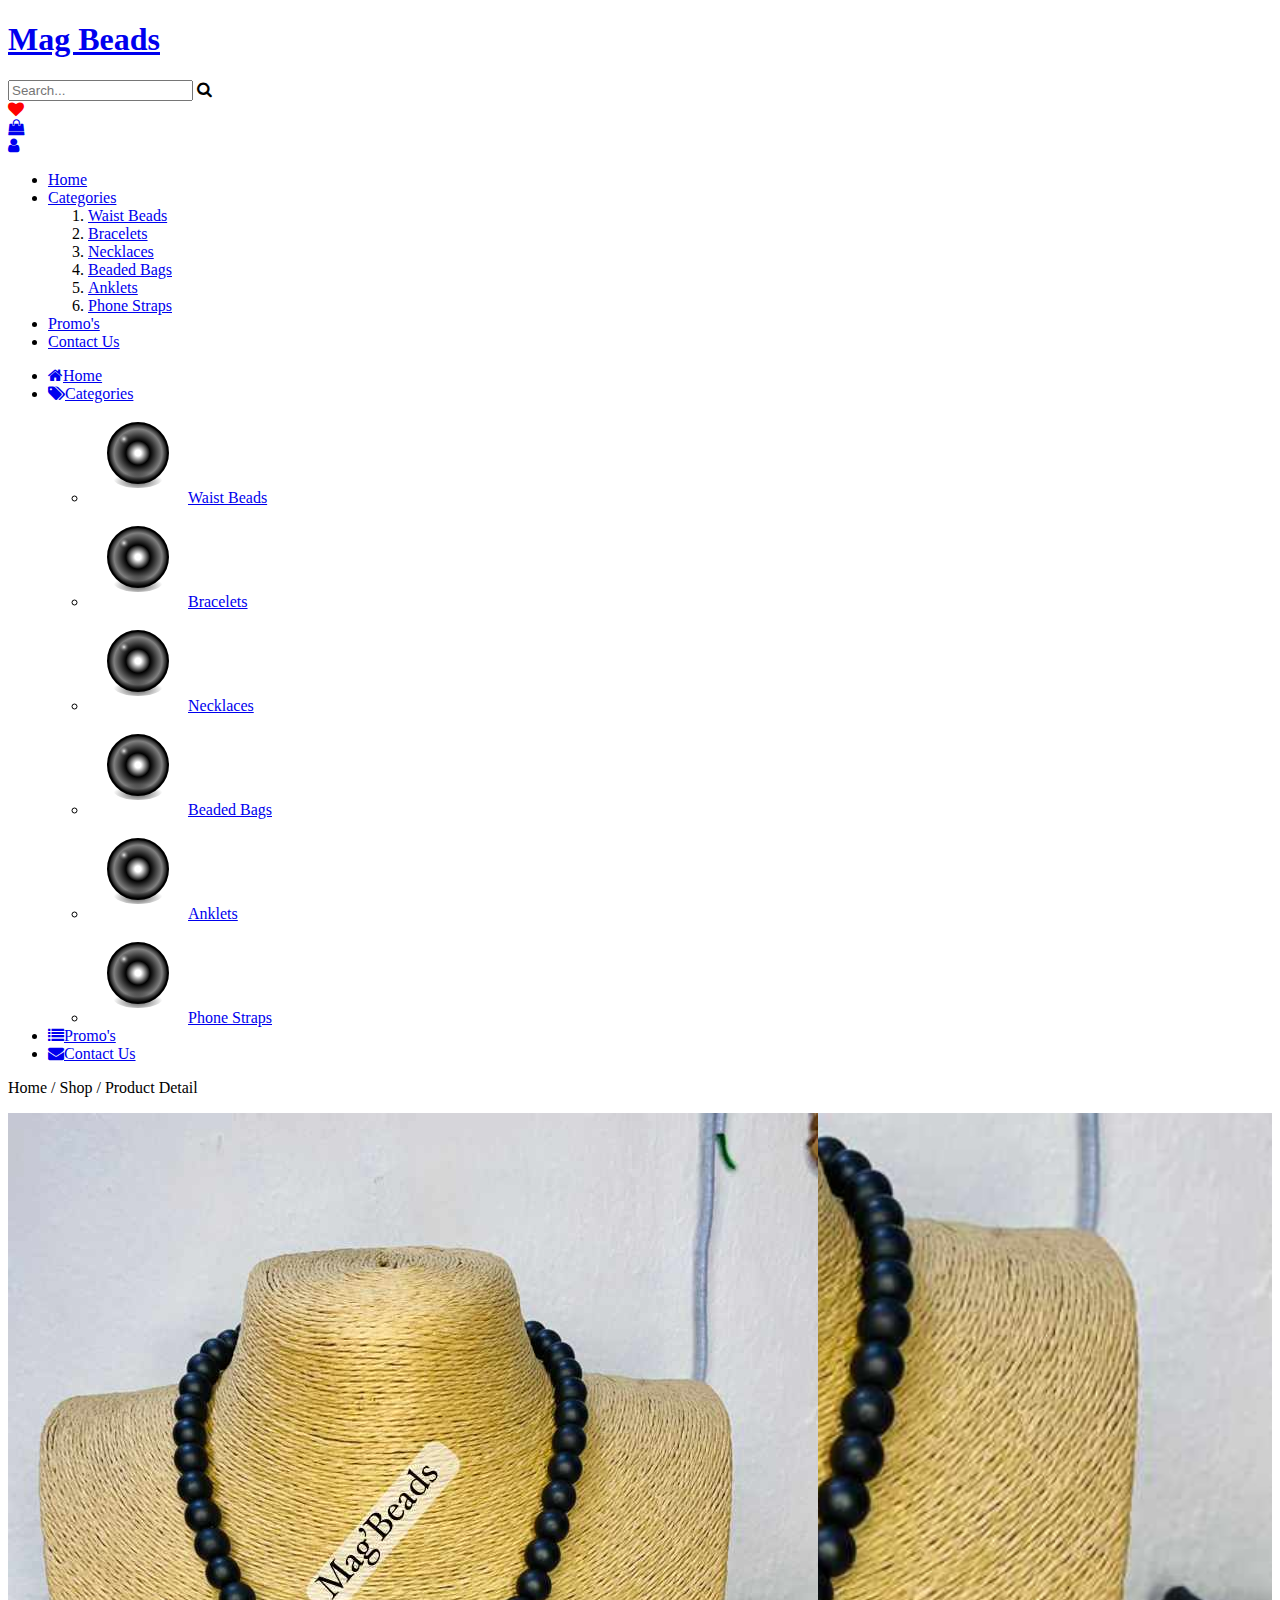
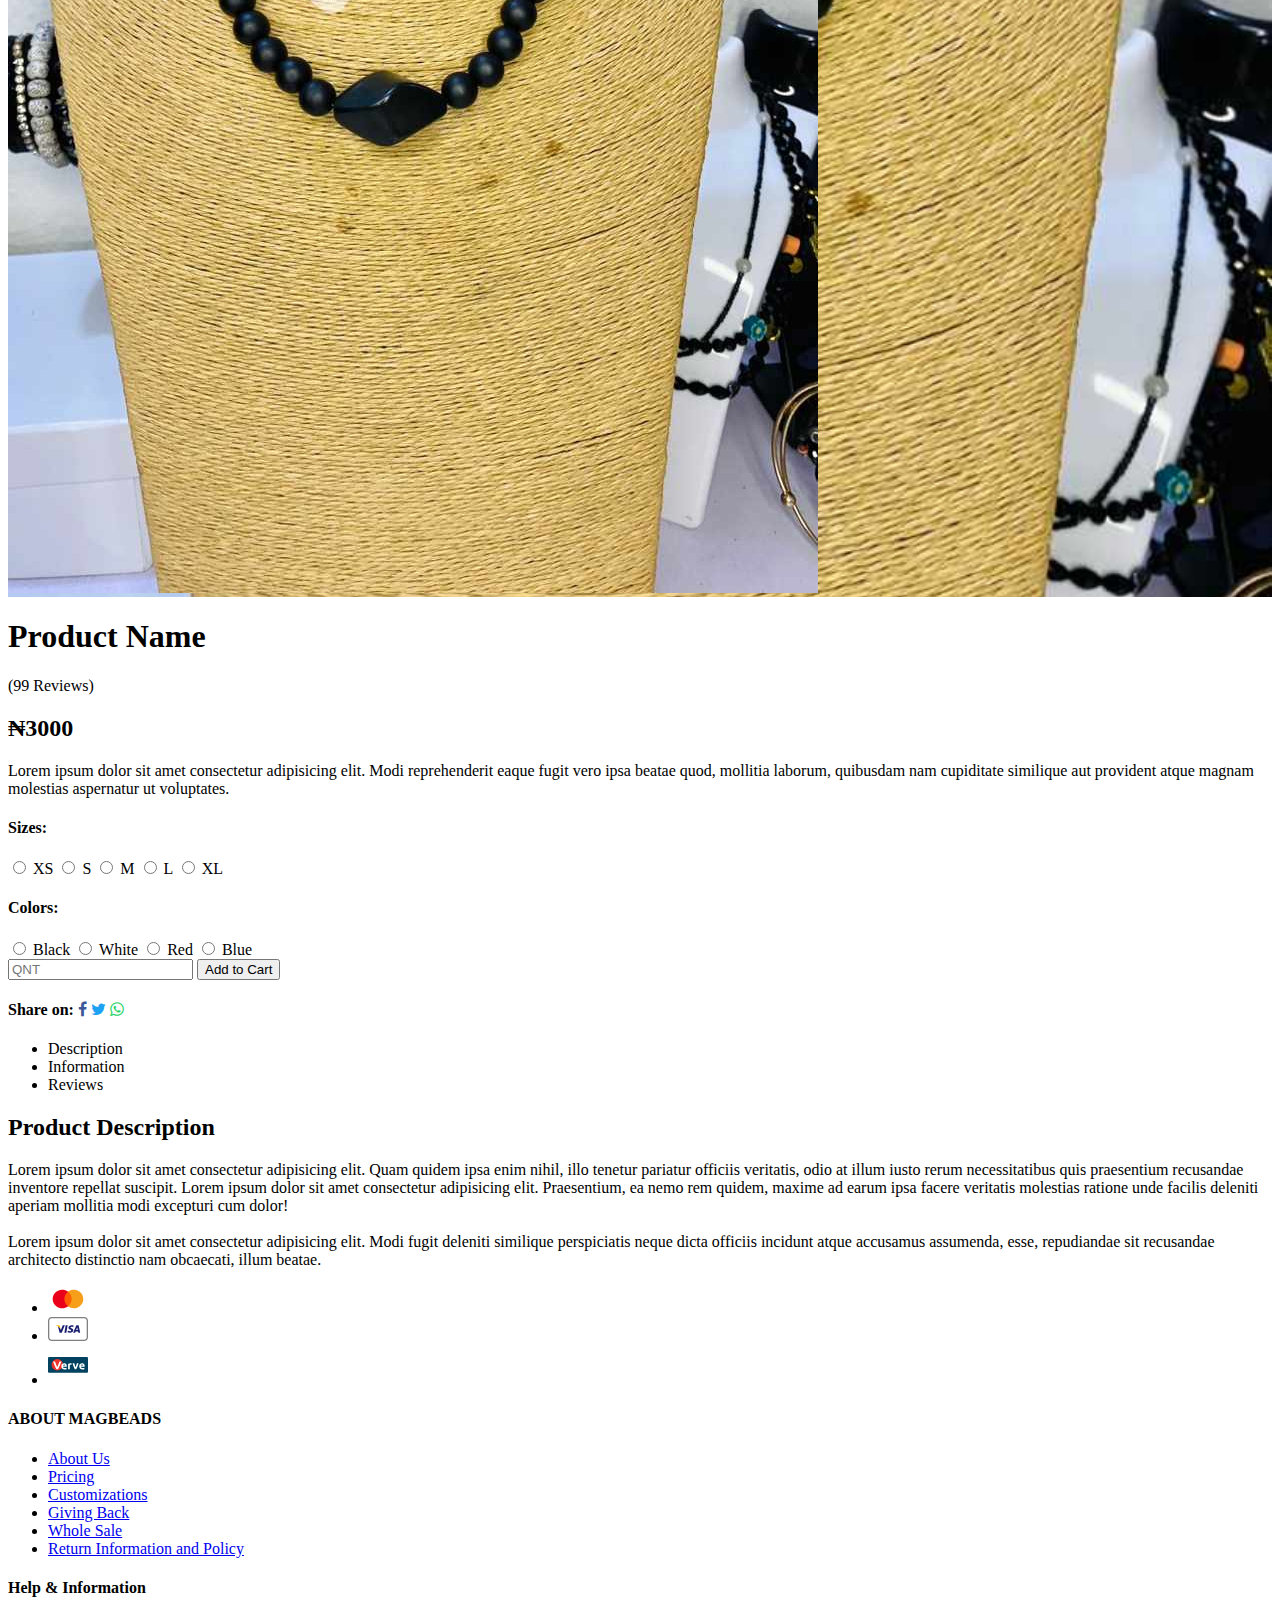
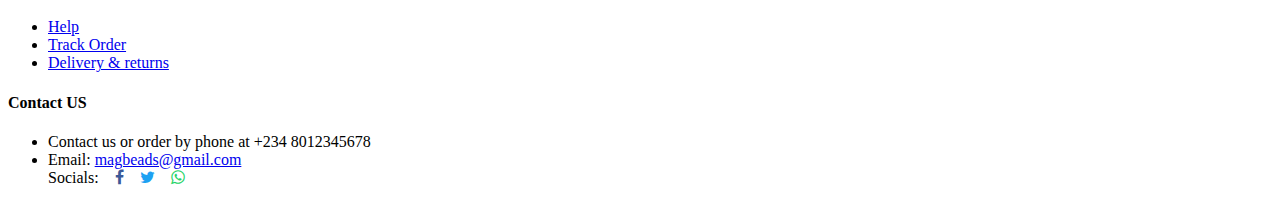
==== commit a9318399: "Changes to product_detail.html for mobile view, Lord Have Mercy" ====
--- a/product_detail.html
+++ b/product_detail.html
@@ -4,7 +4,7 @@
     <meta charset="UTF-8">
     <meta name="viewport" content="width=device-width, initial-scale=1.0">
     <title>MagBeads - Product Page</title>
-    <link rel="stylesheet" href="css/style.css">
+    <link rel="stylesheet" href="css/test.css">
     <link rel="preconnect" href="https://fonts.googleapis.com">
     <link rel="preconnect" href="https://fonts.gstatic.com" crossorigin>
     <link href="https://fonts.googleapis.com/css2?family=Poppins:ital,wght@0,100;0,200;0,300;0,400;0,500;0,600;0,700;0,800;0,900;1,100;1,200;1,300;1,400;1,500;1,600;1,700;1,800&display=swap" rel="stylesheet">
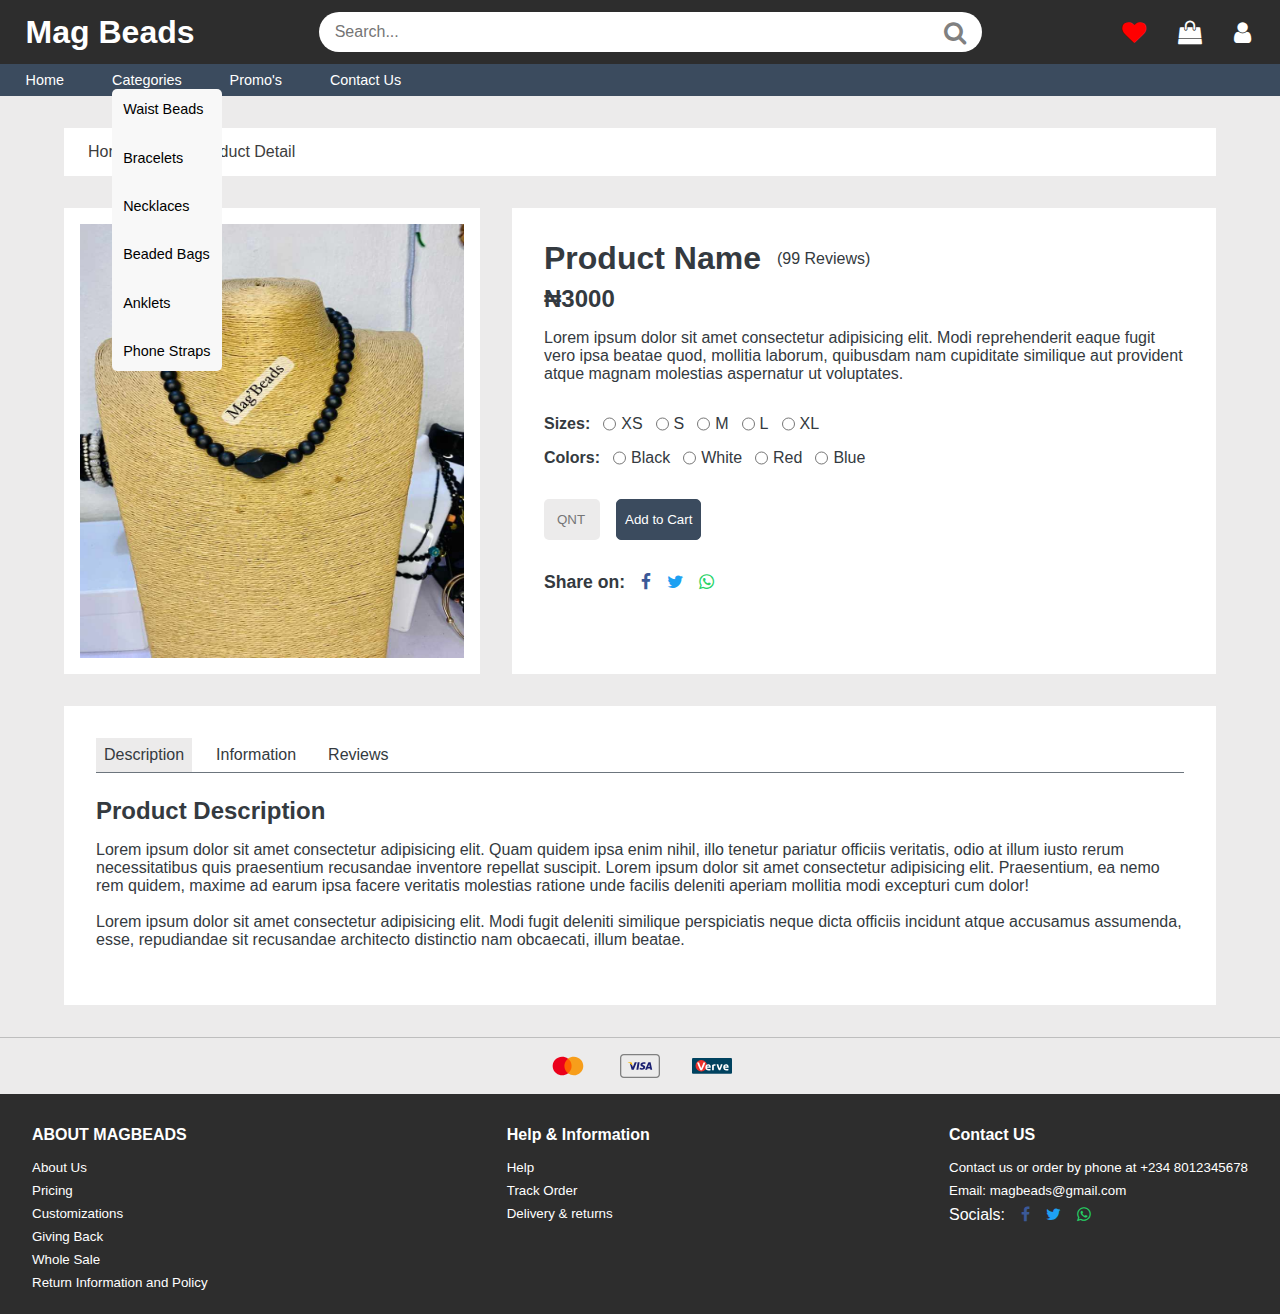
==== commit 27cd9fb2: "Changes to product_detail.html for mobile view, Lord Have Mercy 2" ====
--- a/product_detail.html
+++ b/product_detail.html
@@ -4,7 +4,7 @@
     <meta charset="UTF-8">
     <meta name="viewport" content="width=device-width, initial-scale=1.0">
     <title>MagBeads - Product Page</title>
-    <link rel="stylesheet" href="css/test.css">
+    <link rel="stylesheet" href="css/style.css">
     <link rel="preconnect" href="https://fonts.googleapis.com">
     <link rel="preconnect" href="https://fonts.gstatic.com" crossorigin>
     <link href="https://fonts.googleapis.com/css2?family=Poppins:ital,wght@0,100;0,200;0,300;0,400;0,500;0,600;0,700;0,800;0,900;1,100;1,200;1,300;1,400;1,500;1,600;1,700;1,800&display=swap" rel="stylesheet">
--- a/css/style.css
+++ b/css/style.css
@@ -0,0 +1,855 @@
+:root {
+    --white: #fff;
+    --gray: #6c757d;
+    --gray-dark: #343a40;
+    --primary: #FFD333;
+    --light: #FFFFFF;
+    --text-dark: #3D464D;
+    --text-light: rgb(108, 117, 125); ;
+  }
+  
+  
+  *{
+    margin: 0;
+    padding: 0;
+    box-sizing: border-box;
+    font-family: poppins;
+    font-family: "Roboto", sans-serif;
+    
+}
+
+body{
+    background-color: rgb(236, 235, 235);
+    /* transition: all 0.5 ease-in-out; */
+    transition: all 0.5s ease;
+}
+
+img{
+    display: block;
+    max-width: 100%;
+}
+
+@font-face {
+    font-family: 'FontAwesome';
+    src: url('../fonts/fontawesome-webfont.woff2') format('woff2'),
+         url('../fonts/fontawesome-webfont.woff') format('woff'),
+         url('../fonts/fontawesome-webfont.ttf') format('truetype');
+  }
+
+/* -----ICON STYLING START----- */
+.fa.norm_size{
+    font-family: 'FontAwesome';
+    font-size: 1.5rem;
+    cursor: pointer;
+    margin: 0 1rem;  
+}
+
+.fa-heart{
+    color: rgb(82, 80, 80);
+}
+/* -----ICON STYLING END----- */
+
+
+.top_banner {
+    min-height: 4rem;
+    display: flex;
+    background-color: rgb(45, 45, 45);
+    color: white;
+    align-items: center;
+    padding: 0 1% 0 2%;
+}
+
+#banner a {
+    text-decoration: none;
+    color: white;
+    font-size: 2rem;
+}
+
+#search {
+    position: relative;
+    flex: 1;
+    margin: 0 10%;
+}
+
+#search input {
+    width: 100%;            
+    height: 2.5rem;
+    padding: 0 2.5rem 0 1rem;
+    font-size: 1rem;
+    border-radius: 20px;
+    border: none;
+    outline: none;
+}
+
+#search .srch {
+    position: absolute;
+    top: 50%;
+    right: 0;            
+    transform: translateY(-50%);
+    font-size: 1.5rem;
+    color: grey;
+}
+
+#icons{
+    display:flex;
+}
+
+#icons a{
+    text-decoration: none;
+    color: white;
+}
+
+.menu{
+    min-height: 2rem;
+    background-color: rgb(59, 75, 94);
+    padding: 0 2%;
+    display: flex;
+    align-items: center;
+}
+
+.menu ul li a{
+    text-decoration: none;
+    font-size: 0.9rem;
+    color: white;      
+}
+
+.menu ul{
+    list-style: none;
+    display: flex;
+    flex-wrap: wrap;
+    width: 100%;
+    max-width: 100%;
+    flex: 1 1 auto;
+    margin-right: 10px;
+}
+
+#desktop-nav li{
+    /* margin-right: 3rem; */
+    font-weight: 200;
+   
+}
+
+#desktop-nav{
+    width: 100%;
+}
+
+#desktop-nav ul{
+    display: flex;
+    gap: 3rem;
+}
+
+
+.menu li a:hover{
+    color: grey;
+    text-decoration-color: rgb(181, 181, 181); 
+}
+
+.sub-list{
+    /* display: none; */
+    display: block;
+    position: absolute;
+    background-color: rgb(248, 248, 248);
+    border-radius: 5px;
+}
+
+.sub-list ol{
+    list-style: none;
+    display: flex;
+    flex-direction: column;
+    gap: 0.5rem;
+}
+
+.sub-list ol li{
+    padding: 0.7rem;
+}
+
+.sub-list ol li a{
+    color: black;
+}
+
+.menu ul li:hover .sub-list{
+    display: block;
+}
+
+/* -----MOBILE NAV----- */
+#hamburger-nav {
+    display: none;
+  }
+  
+  .hamburger-menu {
+    position: relative;
+    display: inline-block;
+  }
+  
+  .hamburger-icon {
+    display: flex;
+    flex-direction: column;
+    justify-content: space-between;
+    height: 24px;
+    width: 30px;
+    cursor: pointer;
+    margin: 0.7rem 0;
+  }
+  
+  .hamburger-icon span {
+    width: 100%;
+    height: 2px;
+    background-color: #FFFFFF;
+    transition: all 0.3 ease-in-out;
+  }
+
+  .menu-links {
+    position: fixed;
+    /* top: ; */
+    left: -0.5rem;
+    background-color: white;
+    min-width: 17rem;
+    height: 100vh;
+    transform: translateX(-17rem);
+    overflow: hidden;
+    /* transition: all 0.5 ease-in-out; */
+    transition: all 0.3s ease;
+    display: flex;
+    flex-direction: column;
+  }
+  
+  .menu-links ul li a {
+    font-size: 1.5rem;
+    color: black;
+    text-decoration: none;
+  }
+
+  .menu-links ul{
+    display: flex;
+    flex-direction: column;
+  }
+  
+  .menu-links li {
+    margin: 0.5rem 1rem;
+    padding: 10px;
+  }
+
+  #sub{
+    display: none;
+    margin-top: 0.5rem;
+  }
+
+  #sub.open{
+    display: block;
+    /* transform: translateX(-1rem); */
+  }
+
+  #sub ul li{
+    display: flex;
+    align-items: center;
+  }
+
+  #sub ul li img{
+    width: 1.8rem;
+  }
+
+  #sub ul li a{
+    font-size: 1.1rem;
+  }
+
+  .content{
+    max-height: 100vh;
+    overflow-y: auto;
+    flex-grow: 1;
+    
+  }
+  
+  /* .menu-links.open {
+    max-height: 300px;
+  } */
+
+  .menu-links.open {
+    /* height: 100vh; */
+    transform: translateX(0rem);
+    transition: all 0.5 ease-in-out;
+  }
+
+  .hamburger-icon.open span:first-child {
+    transform: rotate(45deg) translate(10px, 5px);
+  }
+  
+  .hamburger-icon.open span:nth-child(2) {
+    opacity: 0;
+  }
+  
+  .hamburger-icon.open span:last-child {
+    transform: rotate(-45deg) translate(10px, -5px);
+  }
+  
+  .hamburger-icon span:first-child {
+    transform: none;
+  }
+  
+  .hamburger-icon span:first-child {
+    opacity: 1;
+  }
+  
+  .hamburger-icon span:first-child {
+    transform: none;
+  }
+/* -----MOBILE END----- */
+
+.cart{
+    display: flex;
+    font-size: 1.8rem;
+    justify-content: right;
+    margin-right: 3%;
+}
+
+.banner{
+    min-height: 18rem;
+    margin-top: 1.5rem;
+    background-size: cover;
+    background-position: center;
+    display: flex;
+    justify-content: center;
+    align-items: center;
+    text-align: center;
+    font-size: 8rem;
+    color: rgb(59, 75, 94);
+}
+
+/* ----- CONTENT SECTION ----- */
+
+.itm_head_desc{
+    width: 100%;
+    display: flex;
+    justify-content: center;
+    align-items: center;
+    margin: 2rem 0 1rem 0;
+}
+
+.item:hover{
+    transform: scale(1.1); 
+    box-shadow: 0 4px 8px rgba(0, 0, 0, 0.2), 0 4px 12px rgba(0, 0, 0, 0.1);
+    cursor: pointer;
+}
+
+.item-section{ 
+    overflow: hidden;
+    padding: 2rem;
+}
+
+/* .item_div{
+    width: 100%;
+    display: flex;
+    justify-content: center;
+} */
+
+.item{
+    background-color: white;
+    aspect-ratio: 3/ 4;
+}
+
+.items{
+    display: grid;
+    gap: 1.4rem;
+    grid-template-columns: repeat(auto-fit, minmax(200px, 1fr)) ;
+}
+
+.items section{
+    display: flex;
+    flex-direction: column;
+    align-items: center;
+    margin-bottom: 1rem;
+}
+
+.itm_img{
+    aspect-ratio: 3/ 4;
+    height: 100%;
+    width: 100%;
+    display: flex;
+    justify-content: flex-end;
+    align-items: flex-end;
+}
+
+.itm_img i{
+    margin: 1rem;
+    font-size: 1rem;
+    padding: 0.5rem;
+    background-color: rgb(243, 241, 240);
+    border-radius: 50%;
+}
+
+.itm_img i:hover{
+    background-color: rgb(226, 224, 224);
+    color: red;
+}
+
+.desc{
+    width: 100%;
+    margin: 0.8rem 0 0.9rem 1rem;
+}
+
+.desc h3{
+    margin-bottom: 5px;
+    font-weight: 400;
+    font-size: 0.8rem;
+}
+
+.like{
+    margin: 0 1rem 0 0;
+}
+
+.like i:hover{
+    color: red;
+    transform: scale(1.1); 
+}
+
+.add-cart{
+    margin: 1rem 0 1rem 0;
+    height: 2rem;
+    width: 6rem;
+    border-radius: 5px;
+    border: 0;
+    background-color: rgb(219, 219, 219);
+}
+
+.buy-opt{
+    display: flex; 
+    align-items: center;
+    margin-left: 1rem;
+}
+
+.buy-opt p{
+    margin-left: 1rem;  
+}
+
+.buy-opt i{
+    margin-left: 1rem;
+    
+}
+/* ----- CONTENT SECTION END ----- */
+
+/* -----FOOTER SECTION START----- */
+
+#footer_icons{
+    border-top: 1px solid rgb(190, 190, 190);
+    padding: 0.5rem 0;
+}
+
+#footer_icons ul{
+    display: flex;
+    justify-content: center;
+    align-items: center;
+    gap: 2rem;
+    list-style: none;
+    font-size: x-large;
+}
+
+#footer_icons ul li{
+   cursor: pointer;
+}
+
+#footer{
+    background-color: rgb(45, 45, 45);
+}
+
+#footer_components{
+    display: flex;
+    justify-content: space-between;
+    margin: 0rem 2rem;
+    color: white;
+    flex-wrap: wrap;
+}
+
+#footer_components div{
+    padding: 2rem 0 1rem 0 ;
+}
+
+#footer_components h4{
+    margin-bottom: 1rem;
+}
+
+#footer_components ul li{
+    font-weight: 100;
+    font-size: smaller;
+    list-style: none;
+    margin-bottom: 0.5rem;
+}
+
+#footer_components ul li a{
+    text-decoration: none;
+    color: white;
+}
+
+#footer_components ul li a:hover{
+    text-decoration: underline;
+}
+
+
+/* -----FOOTER SECTION END----- */
+
+/* -----SHOP PAGE START----- */
+
+#directory{
+    width: 100%;
+    margin: 2rem 0;
+    display: flex;
+    justify-content: center;  
+}
+
+#directory p{
+    width: 90%;
+    height: 3rem;
+    background-color:rgb(255, 255, 255);
+    display: flex;
+    align-items: center;
+    padding: 0 0 0 1.5rem;
+    font-weight: 300;
+    font-size: medium;
+    color: rgb(61, 61, 61);
+}
+
+#body_div{
+    display: flex;
+    justify-content: center;
+    flex-wrap: wrap;
+    margin: 0 4rem;
+}
+
+#sidebar_nav{
+    /* padding-left: 1rem; */
+    flex: 0 0;
+}
+
+#sidebar_nav h3{
+    font-weight: 300;
+    color: rgb(61, 61, 61);
+}
+
+.sidebar_filter{
+    margin: 2rem 0rem 2rem 0rem;
+    background-color: rgb(255, 255, 255);
+    color: rgb(108, 117, 125);
+}
+
+.filter_container{
+    min-width: 16rem;
+    background-color: rgb(255, 255, 255);
+    padding: 1.5rem;
+}
+
+.filter{
+    display: flex;
+    flex-direction: column;
+    gap: 1rem;
+}
+
+.filter_opt{
+    display: flex;
+    gap: 2rem;
+    justify-content: space-between;
+    align-items: center;
+}
+
+.checkbox_opt{
+    display: flex;
+    gap: 0.4rem;
+    align-items: center;
+}
+
+.label_badge{
+    border: 1px solid rgb(212, 210, 210);
+    padding: 3px;
+    border-radius: 2px;
+    font-size: 11px;
+}
+
+/* .test_div{
+    display: flex;
+    width: 100%;
+    justify-content: center;
+} */
+
+#button_group{
+    display: flex;
+    justify-content: space-between;
+    /* width: 74%; */
+}
+
+#sort_btn button{
+    border: none;
+    padding: 6px 7px;
+    background-color: #FFFFFF;
+    color: #3D464D;
+}
+
+#arrange_btn i{
+    padding: 6px 7px;
+    background-color: #FFFFFF;
+}
+
+#item-section{
+    margin: 1.6rem 0;   
+}
+
+#item_div{
+    flex: 1 0;  
+    /* margin: 0 4rem; */
+    margin: 0 0 0 4rem;
+}
+
+.page_no_nav{
+    margin: 2rem 0;
+    color: var(--text-dark);
+    display: inline-flex;
+    border-collapse: collapse;
+    justify-content: center;
+    width: 100%;
+}
+
+.page_no_nav span{
+    display: inline-block;
+    border: 0.5px solid rgb(189, 189, 189);
+    padding: 5px 6px;
+    background-color: #FFFFFF;
+
+}
+
+.page_no_nav span:nth-of-type(2) {
+    background-color: rgb(45, 45, 45);
+    color: #FFFFFF;
+}
+
+.page_no_nav span:hover{
+    background-color: rgb(189, 189, 189);
+    color: #FFFFFF;
+    cursor: pointer;
+}
+
+/* -----SHOP PAGE END----- */
+
+/* -----PRODUCT DETAIL PAGE BEGIN----- */
+
+.main_body_productPage{
+    flex-direction: column;
+    display: flex;
+    align-items: center;
+    color: #343a40;
+}
+
+.content{
+    width: 90%;
+    display: flex;
+    gap: 2rem;   
+}
+
+.left_main{
+    background-color: #FFFFFF; 
+    padding: 1rem;
+    flex: 1.2;
+    aspect-ratio: 5 / 5.6;
+}
+
+.image_conatiner{
+    height: 100%;
+    width: 100%;
+    aspect-ratio: 5 / 5.6;
+}
+
+.image_conatiner img{
+    height: 100%;
+    width: 100%;
+}
+
+.right_main{
+    background-color: #FFFFFF; 
+    padding: 2rem;
+    display: flex;
+    flex-direction: column;
+    flex: 2;
+    
+}
+
+.product_details{
+    display: flex;
+    align-items: center;
+    gap: 1rem;
+    margin-bottom: 0.5rem;
+}
+
+.mt{
+    margin-top: 2rem;
+}
+
+.product_description, .product_specifications{
+    display: flex;
+    flex-direction: column;
+    gap: 1rem;
+}
+
+.product_specifications--ctrls{
+    display: flex;
+    gap: 5px;
+}
+
+.product_specifications--ctrls input{
+    margin-left: 0.5rem;
+}
+
+.product_amount{
+    display: flex;
+    gap: 1rem;
+}
+
+.product_amount input{
+    min-height: 2rem;
+    width: 3.5rem;
+    outline: none;
+    border: none;
+    background-color: rgb(236, 235, 235);
+    padding: 13px;  
+    border-radius: 5px;
+}
+
+.product_amount button{
+    padding: 0.5rem;
+    background-color: rgb(59, 75, 94);
+    color: #FFFFFF;
+    outline: none;
+    border: 1px solid rgb(59, 75, 94);
+    border-radius: 5px;
+}
+
+.product_share{
+    display: flex;
+    gap: 1rem;
+    font-size: 1.1rem;
+}
+
+.detailed_description{
+    width: 90%;
+    background-color: #FFFFFF;
+    margin: 2rem 0;
+    padding: 2rem;
+    
+}
+
+.detailed_description nav ul{
+    list-style: none;
+    display: flex;
+    gap: 1rem;
+    border-bottom: 1px solid #6c757d;
+}
+
+.detailed_description nav ul li{
+  padding: 0.5rem;
+}
+
+.detailed_description nav ul li:first-child {
+    background-color: rgb(236, 235, 235);
+}
+
+.main_description{
+    margin: 1.5rem 0;
+}
+
+.main_description h2{
+    margin-bottom: 1rem;
+}
+
+/* -----PRODUCT DETAIL PAGE END----- */
+
+
+
+/* -----MEDIA QUERY START----- */
+@media screen and (max-width: 600px) {
+    .content{
+        display: flex;
+        flex-direction: column;
+        /* flex-wrap: wrap;     */
+    }
+
+    .left_main{
+        background-color: #FFFFFF; 
+        padding: 1rem; 
+        flex: 1;
+    }
+
+    .right_main{
+        background-color: #FFFFFF; 
+        padding: 1.5rem;
+        display: flex;
+        flex-direction: column;
+        flex: 1;
+    }
+
+    #body_div{
+        margin: 0 1rem;
+    }
+
+    .item-section{
+        padding: 2rem 3rem ;
+    }
+}
+
+@media screen and (max-width: 647px) {
+   
+    .content{
+        display: flex;
+        flex-direction: column;
+        /* flex-wrap: wrap;     */
+    }
+   
+    #item_div{
+        flex: 1 0;  
+        margin: 0 2rem;        
+    } 
+
+    #search {
+        margin: 0;
+    }
+
+    #search input {
+        display: none;
+    }
+
+    #desktop-nav {
+        display: none;
+      }
+      #hamburger-nav {
+        display: flex;
+      }
+
+   
+
+    .top_banner{
+        position: fixed;
+        width: 100%;
+        top: 0;
+        z-index: 5;
+    }
+
+    .menu{
+        position: fixed;
+        top: 4rem;
+        width: 100%;
+        z-index: 5;
+    }
+
+    #body_background, #body_div, .main_body_productPage, .all, footer{
+        position: relative;
+        top: 7rem;
+    }
+
+    /* {
+        position: relative;
+        top: 7rem;
+    }
+
+    footer{
+        position: relative;
+        top: 7rem;
+    } */
+}
+
+
+
+
+/* -----MEDIA QUERY END----- */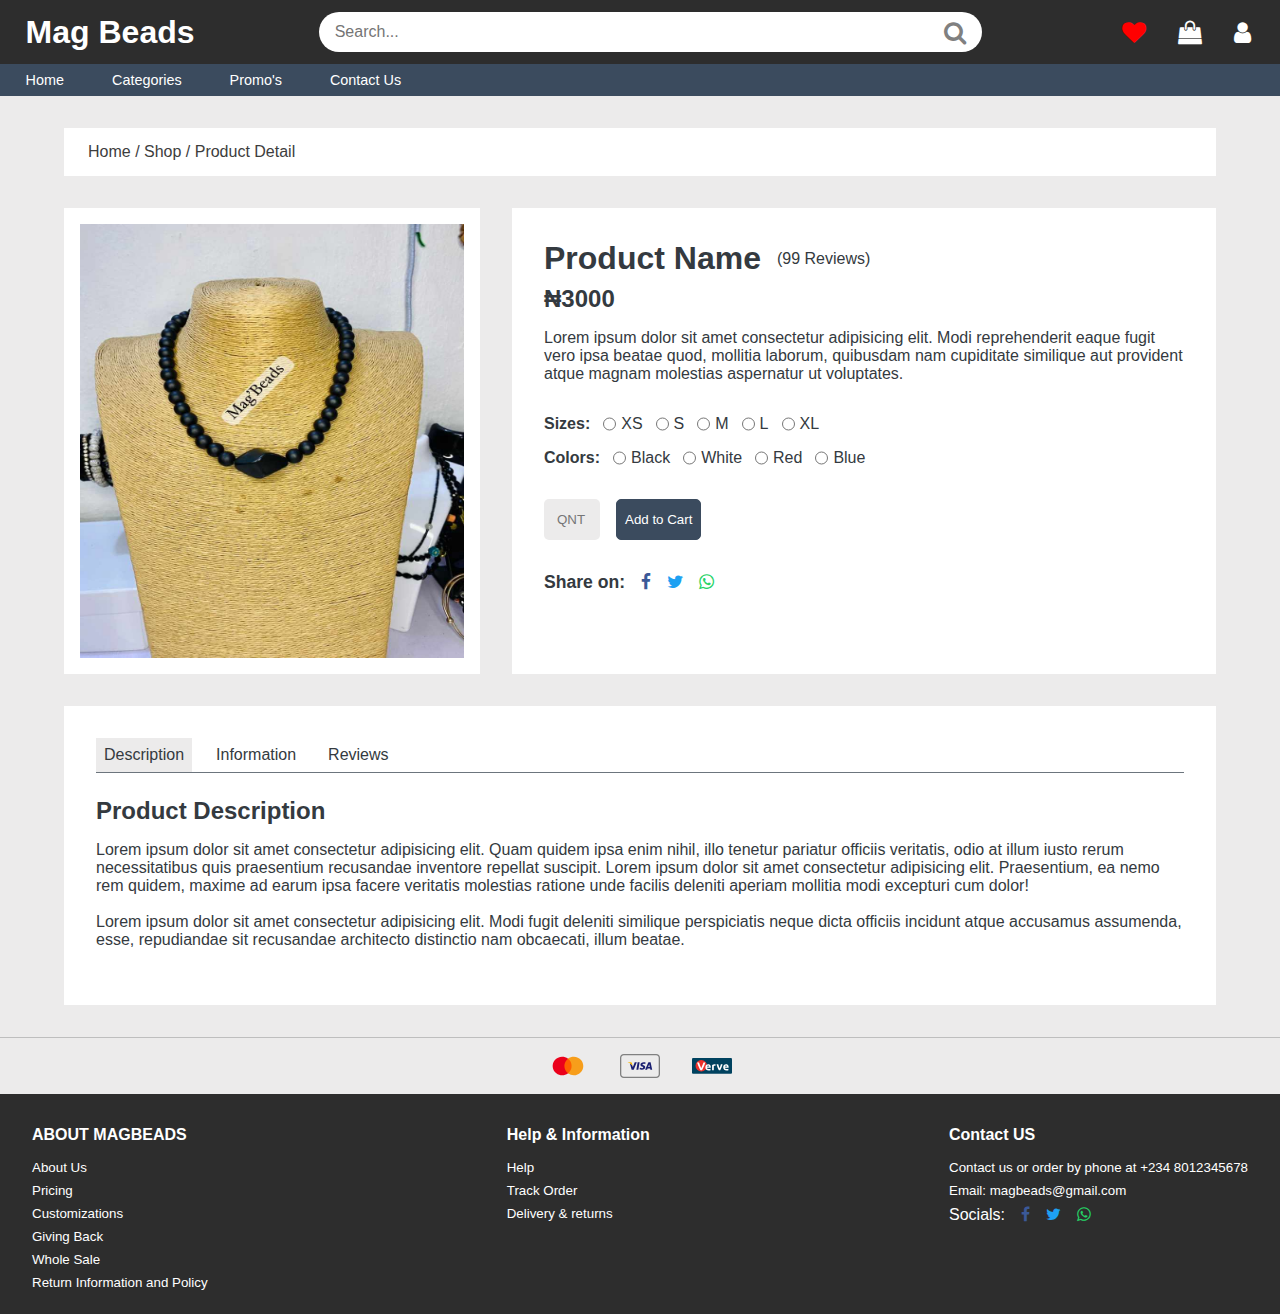
==== commit fc11d6bb: "Changes to menu and sub menu across all pages for both desktop and mobile + new working branch added" ====
--- a/product_detail.html
+++ b/product_detail.html
@@ -36,17 +36,23 @@
                 <nav id="desktop-nav">
                     <ul>
                         <li><a href="#">Home</a></li>
-                        <li><a href="#">Categories</a>
-                            <div class="sub-list">
+                        <li class="sub-item"><a href="#">Categories</a>
+                            <div class="sub-list" >
                                 <ol>
-                                    <li><a href="shop.html">Waist Beads</a></li>
-                                    <li><a href="shop.html">Bracelets</a></li>
-                                    <li><a href="shop.html">Necklaces</a></li>
-                                    <li><a href="shop.html">Beaded Bags</a></li>
-                                    <li><a href="shop.html">Anklets</a></li>
-                                    <li><a href="shop.html">Phone Straps</a></li>
+                                    <li><a href="shop.html"><img src="assets/waist.jpg">Waist Beads</a></li>
+                                    <li><a href="shop.html"><img src="assets/bracelets.jpg">Bracelets</a></li>
+                                    <li><a href="shop.html"><img src="assets/necklace.jpg">Necklaces</a></li>
+                                    <li><a href="shop.html"><img src="assets/beaded_bag.jpg">Beaded Bags</a></li>
+                                    <li><a href="shop.html"><img src="assets/anklets.jpg">Anklets</a></li>
+                                    <li><a href="shop.html"><img src="assets/phone_straps.jpg">Phone Straps</a></li>
                                 </ol>
+                                <div id="bundles">
+                                    <div style="background: url('assets/banner.jpeg'); width: 12rem; height: 14rem; display: flex; justify-content: center; align-items: center; font-size: 3rem; "><p>Bundles</p></div>
+                                    <div style="background: url('assets/banner.jpeg'); width: 12rem; height: 14rem; display: flex; justify-content: center; align-items: center; font-size: 3rem; text-align: center; "><p>Custom Made</p></div>
+                                </div>
+                                <!-- <div id="promos" style="background: url('assets/banner.jpeg'); "></div> -->
                             </div>
+                            
                         </li>
                         <li><a href="#">Promo's</a></li>
                         <li><a href="#">Contact Us</a></li>
@@ -63,15 +69,15 @@
                         <div class="content">
                         <ul>
                         <li><a href="#" onclick="toggleMenu()"><i class="fa fa-home norm_size"></i>Home</a></li>
-                        <li id="sub_menu" onclick="toggle_Sub_menu()"><a href="#"><i class="fa fa-tags norm_size" ></i>Categories</a>
+                        <li id="sub_menu" onclick="toggle_Sub_menu()"><a href="#"><i class="fa fa-tags norm_size"></i>Categories<img src="assets/downward_arrow_wide.svg" id="sub_menu_arrow"></a>
                             <div id="sub">
                                <ul>
-                                    <li><img src="assets/metallic_black_bead.svg"><a href="shop.html" onclick="toggleMenu()">Waist Beads</a></li>
-                                    <li><img src="assets/metallic_black_bead.svg"><a href="shop.html" onclick="toggleMenu()">Bracelets</a></li>
-                                    <li><img src="assets/metallic_black_bead.svg"><a href="shop.html" onclick="toggleMenu()">Necklaces</a></li>
-                                    <li><img src="assets/metallic_black_bead.svg"><a href="shop.html" onclick="toggleMenu()">Beaded Bags</a></li>
-                                    <li><img src="assets/metallic_black_bead.svg"><a href="shop.html" onclick="toggleMenu()">Anklets</a></li>
-                                    <li><img src="assets/metallic_black_bead.svg"><a href="shop.html" onclick="toggleMenu()">Phone Straps</a></li>
+                                    <li><a href="shop.html" onclick="toggleMenu()"><img src="assets/metallic_black_bead.svg">Waist Beads</a></li>
+                                    <li><a href="shop.html" onclick="toggleMenu()"><img src="assets/metallic_black_bead.svg">Bracelets</a></li>
+                                    <li><a href="shop.html" onclick="toggleMenu()"><img src="assets/metallic_black_bead.svg">Necklaces</a></li>
+                                    <li><a href="shop.html" onclick="toggleMenu()"><img src="assets/metallic_black_bead.svg">Beaded Bags</a></li>
+                                    <li><a href="shop.html" onclick="toggleMenu()"><img src="assets/metallic_black_bead.svg">Anklets</a></li>
+                                    <li><a href="shop.html" onclick="toggleMenu()"><img src="assets/metallic_black_bead.svg">Phone Straps</a></li>
                                 </ul>
                             </div>
                         </li>
--- a/css/style.css
+++ b/css/style.css
@@ -49,7 +49,7 @@
 }
 /* -----ICON STYLING END----- */
 
-
+/* -----BANNER AND DESKTOP NAV START----- */
 .top_banner {
     min-height: 4rem;
     display: flex;
@@ -123,14 +123,15 @@
     margin-right: 10px;
 }
 
-#desktop-nav li{
+#desktop-nav ul li{
     /* margin-right: 3rem; */
     font-weight: 200;
-   
+    padding: 3.5px 0;
 }
 
 #desktop-nav{
     width: 100%;
+    position: relative;
 }
 
 #desktop-nav ul{
@@ -145,33 +146,74 @@
 }
 
 .sub-list{
-    /* display: none; */
-    display: block;
+    display: none;
+    /* display: block; */
     position: absolute;
     background-color: rgb(248, 248, 248);
-    border-radius: 5px;
+    /* border-radius: 5px; */
+    top: 1.8rem;
+    padding: 1.2rem;
 }
 
 .sub-list ol{
     list-style: none;
     display: flex;
     flex-direction: column;
+    justify-content: center;
     gap: 0.5rem;
+    min-width: 11rem;
 }
 
 .sub-list ol li{
-    padding: 0.7rem;
+    padding: 0.7rem 0;
 }
 
 .sub-list ol li a{
+    display: flex;
+    align-items: center;
+    gap: 1rem;
     color: black;
 }
 
+.sub-list ol li a img{
+    width: 4rem;
+    border-radius: 50%;
+}
+
 .menu ul li:hover .sub-list{
-    display: block;
-}
-
-/* -----MOBILE NAV----- */
+    display: flex; 
+    gap: 3rem; 
+}
+
+.sub-item{
+    position: relative;
+}
+
+.sub-item::after {
+    content: "";
+    position: absolute;
+    top: 100%;
+    left: 0;
+    width: 100%;
+    height: 10px; /* Extends the hover area */
+    background: transparent;
+}
+
+#bundles{
+    display: flex; 
+    flex-direction: column; 
+    gap: 2rem;
+    cursor: pointer;
+}
+
+#promos{
+    width: 20rem; 
+    height: 32rem;
+    cursor: pointer;
+}
+/* -----BANNER AND DESKTOP NAV END----- */
+
+/* -----MOBILE NAV START----- */
 #hamburger-nav {
     display: none;
   }
@@ -239,9 +281,18 @@
     /* transform: translateX(-1rem); */
   }
 
-  #sub ul li{
-    display: flex;
-    align-items: center;
+  /* #sub ul li{
+    display: flex;
+    align-items: center;
+  } */
+
+  #sub_menu a{
+    display: flex;
+  }
+
+  #sub_menu_arrow{
+    margin-left: 1.5rem;
+    width: 1.2rem;
   }
 
   #sub ul li img{
@@ -249,10 +300,12 @@
   }
 
   #sub ul li a{
+    display: flex;
+    align-items: center;
     font-size: 1.1rem;
   }
 
-  .content{
+  .menu_links_content{
     max-height: 100vh;
     overflow-y: auto;
     flex-grow: 1;
@@ -292,14 +345,15 @@
   .hamburger-icon span:first-child {
     transform: none;
   }
-/* -----MOBILE END----- */
-
-.cart{
+/* -----MOBILE NAV END----- */
+
+/* WHY????? */
+/* .cart{
     display: flex;
     font-size: 1.8rem;
     justify-content: right;
     margin-right: 3%;
-}
+} */
 
 .banner{
     min-height: 18rem;
@@ -763,7 +817,7 @@
     .content{
         display: flex;
         flex-direction: column;
-        /* flex-wrap: wrap;     */
+        flex-wrap: wrap;    
     }
 
     .left_main{
@@ -794,7 +848,7 @@
     .content{
         display: flex;
         flex-direction: column;
-        /* flex-wrap: wrap;     */
+        flex-wrap: wrap;    
     }
    
     #item_div{
@@ -849,7 +903,4 @@
     } */
 }
 
-
-
-
 /* -----MEDIA QUERY END----- */